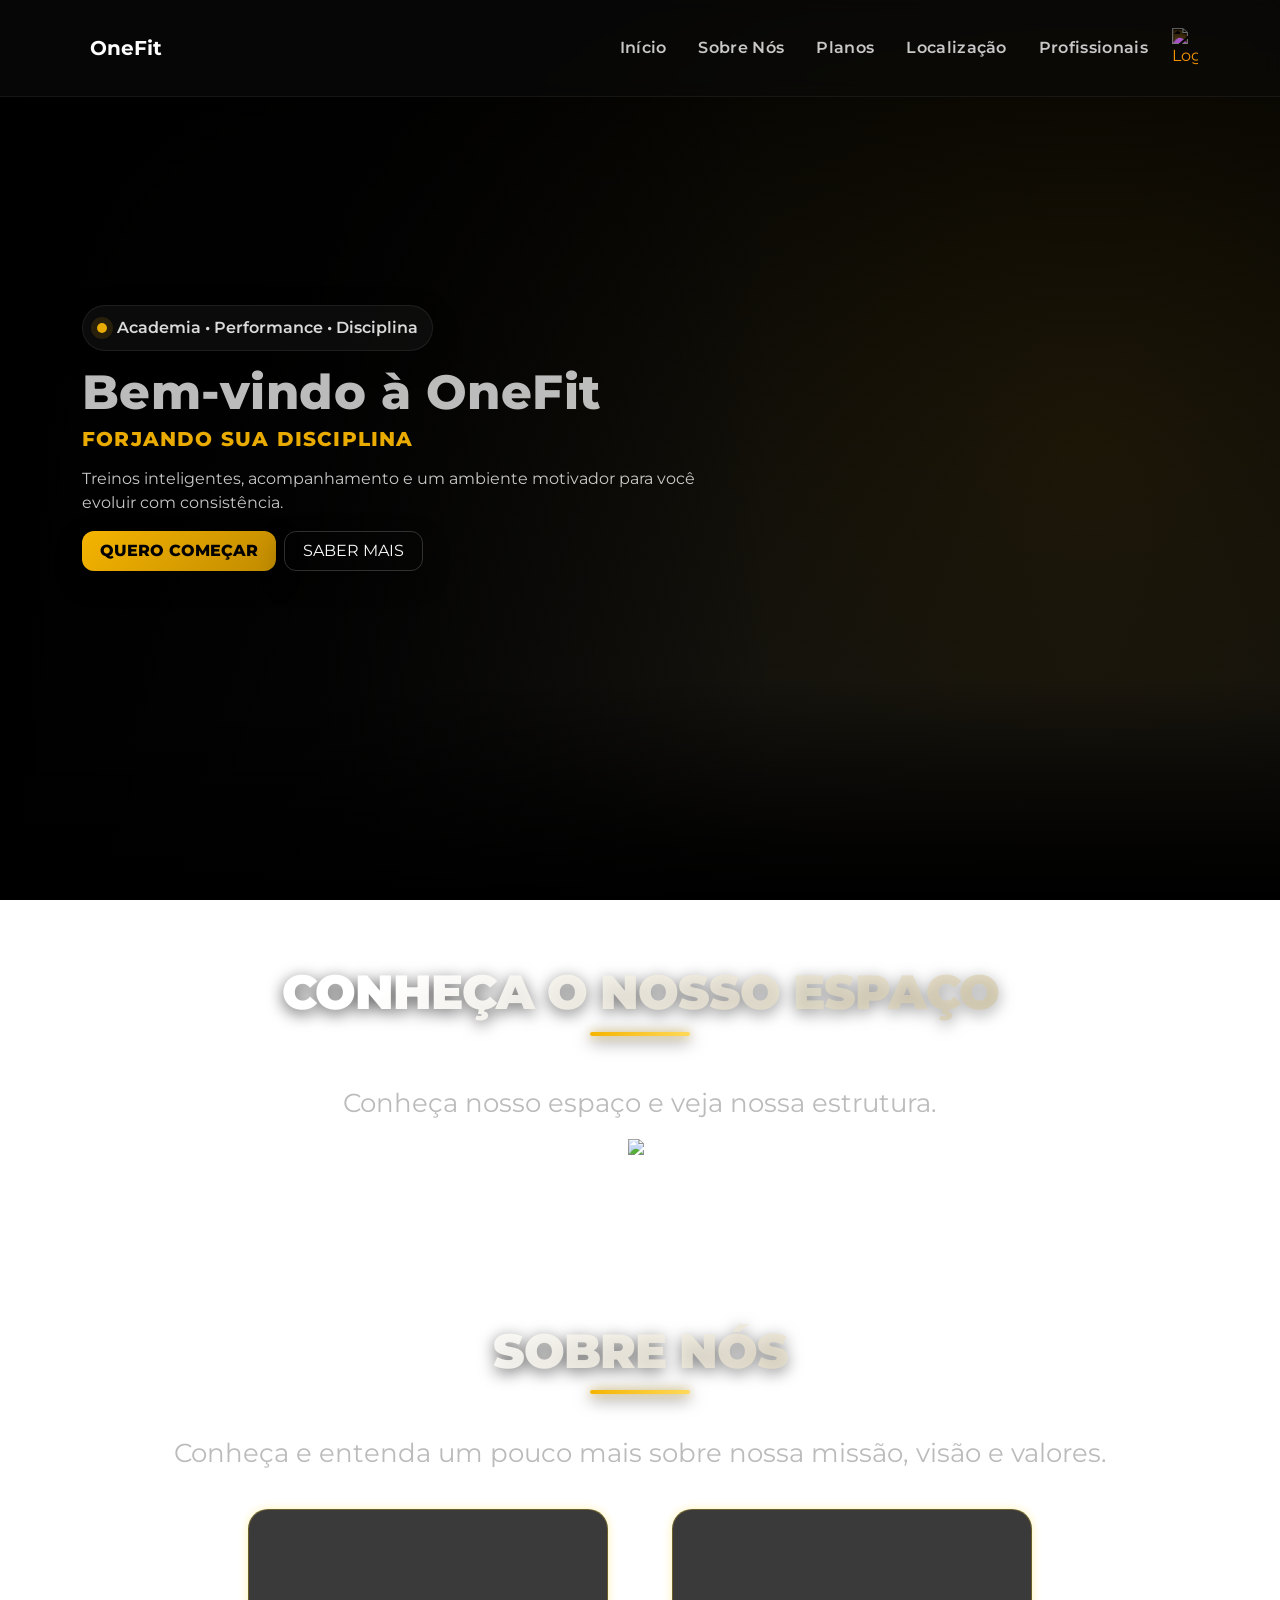
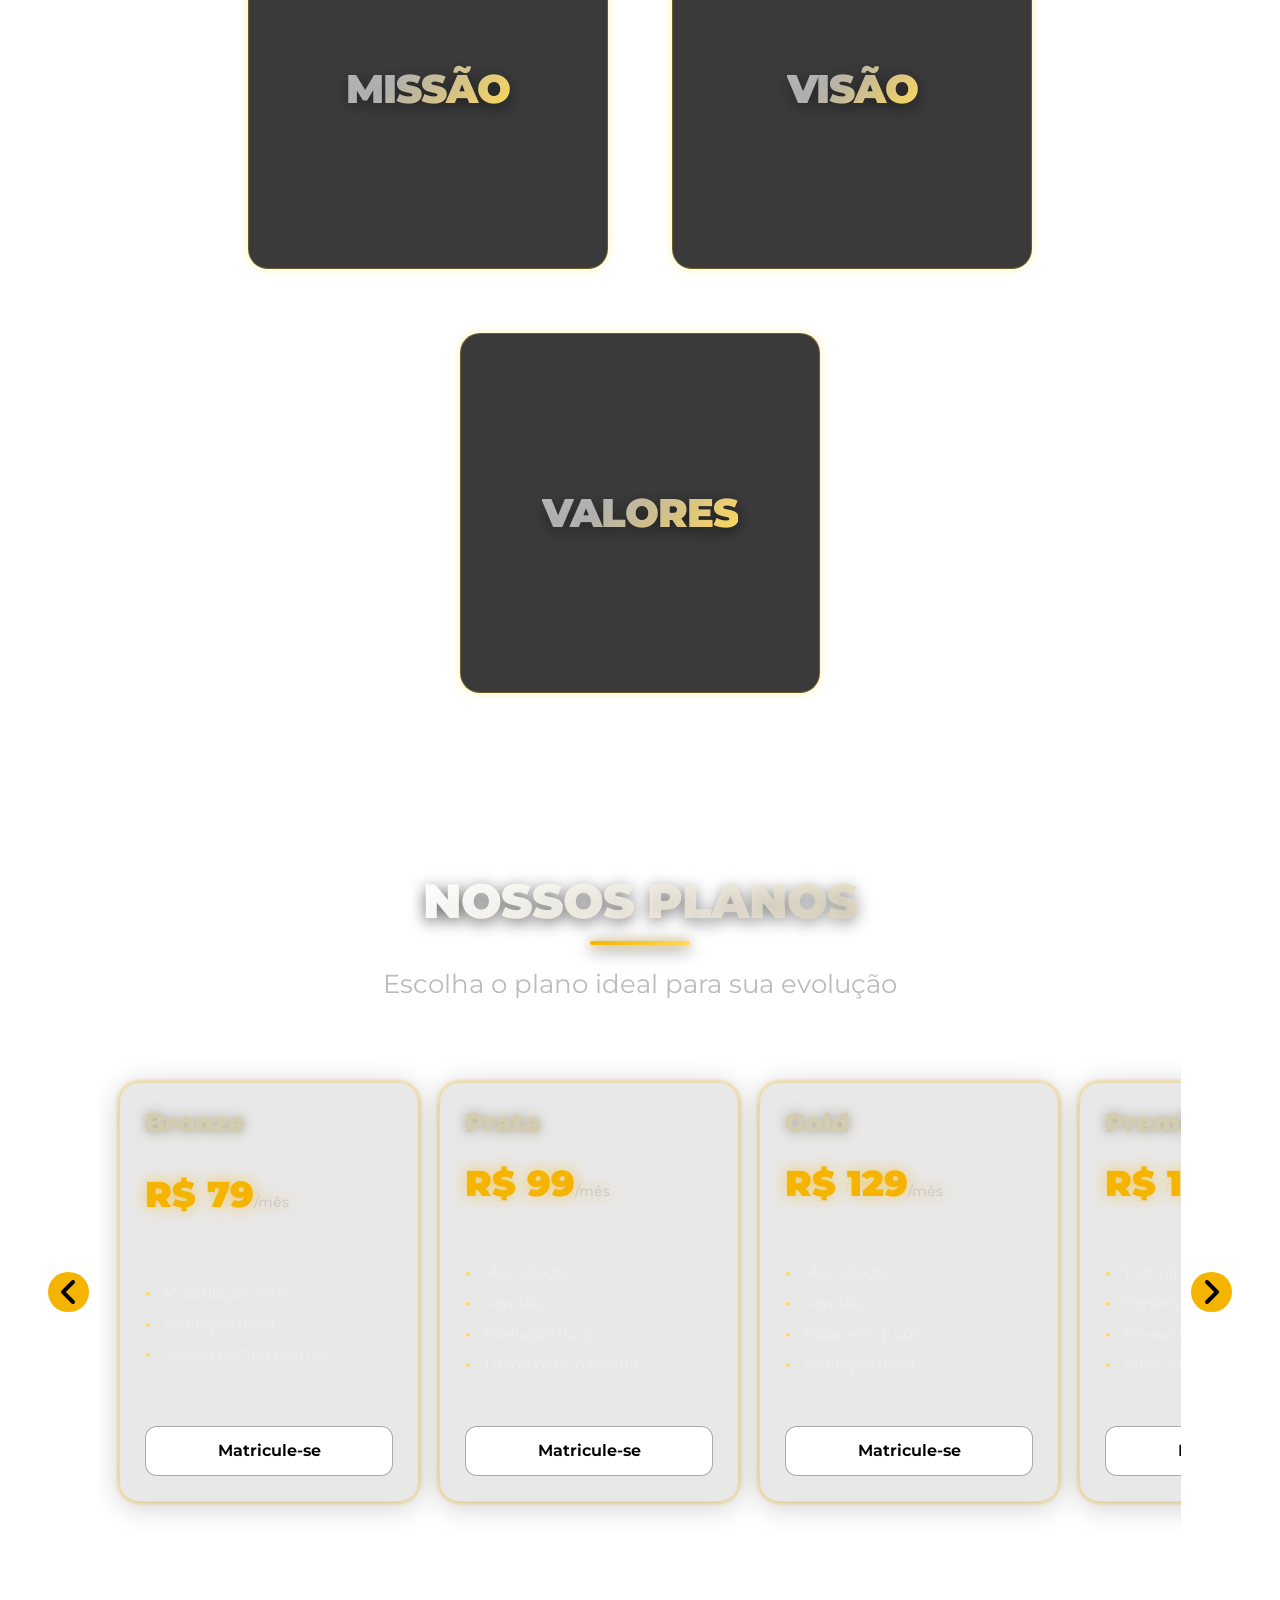
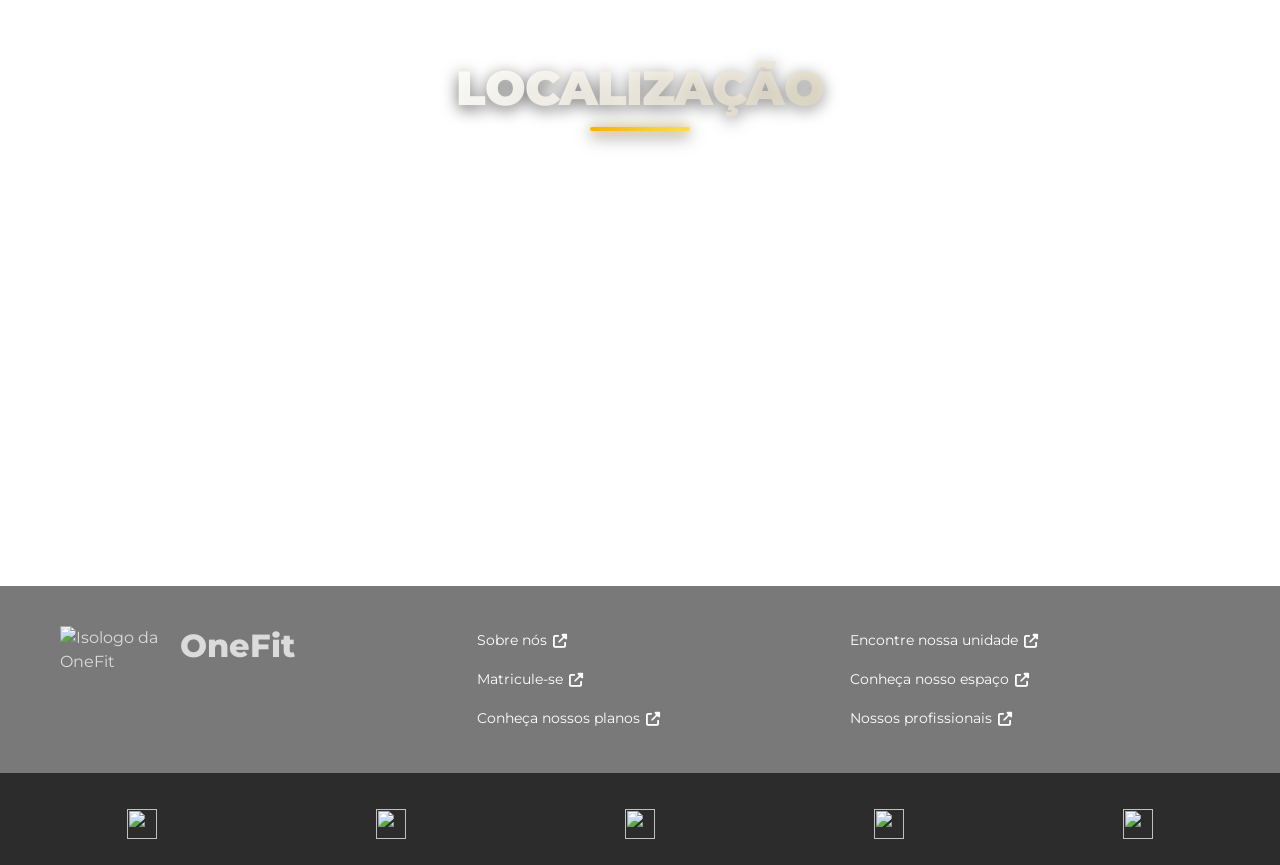
==== index.html @ 132c8531 "nova tela de profissionais" ====
<!DOCTYPE html>
<html lang="pt-BR">

<head>
  <meta charset="UTF-8" />
  <meta name="viewport" content="width=device-width, initial-scale=1" />
  <title>OneFit | FORJANDO SUA DISCIPLINA</title>

  <link href="https://cdn.jsdelivr.net/npm/bootstrap@5.3.3/dist/css/bootstrap.min.css" rel="stylesheet" />
  <link href="https://fonts.googleapis.com/css2?family=Montserrat:wght@400;600;800&display=swap" rel="stylesheet" />
  <link rel="stylesheet" href="https://cdnjs.cloudflare.com/ajax/libs/font-awesome/6.4.0/css/all.min.css">
  <link href="https://unpkg.com/aos@2.3.1/dist/aos.css" rel="stylesheet">

  <link rel="stylesheet" href="./css/index.css">
</head>

<body>

  <header>
    <!-- ===================================================== -->
    <!-- NAVBAR = Barra de navegação do topo -->
    <!-- ===================================================== -->

    <!-- navbar = classe do bootstrap para barra de navegação
navbar-expand-lg = expande no desktop e vira menu no mobile
navbar-dark = texto claro
fixed-top = fica fixa no topo
nav-blur = classe personalizada -->
    <nav class="navbar navbar-expand-lg navbar-dark fixed-top nav-blur">

      <!-- container = centraliza o conteúdo -->
      <div class="container">

        <!-- Logo + nome do site -->
        <!-- navbar-brand = marca do site -->
        <!-- d-flex = flexbox -->
        <!-- align-items-center = alinha verticalmente -->
        <!-- gap-2 = espaço entre itens -->
        <a class="navbar-brand fw-bold d-flex align-items-center gap-2" href="#inicio">

          <!-- Logo -->
          <img src="./img/logo_onefit.png" class="logo_navbar" alt="">

          <!-- Nome -->
          OneFit
        </a>


        <!-- Botão que aparece no celular para abrir menu -->
        <!-- navbar-toggler = botão do menu mobile -->
        <!-- data-bs-toggle = ativa o bootstrap -->
        <!-- data-bs-target = qual menu ele abre -->
        <button class="navbar-toggler" type="button" data-bs-toggle="collapse" data-bs-target="#navMenu"
          aria-controls="navMenu" aria-expanded="false" aria-label="Abrir menu">

          <!-- ícone do botão -->
          <span class="navbar-toggler-icon"></span>
        </button>


        <!-- Menu que abre e fecha no mobile -->
        <!-- collapse = escondido no mobile -->
        <!-- navbar-collapse = estilo bootstrap -->
        <div class="collapse navbar-collapse" id="navMenu">

          <!-- Lista do menu -->
          <!-- ms-auto = joga para direita -->
          <!-- gap-3 = espaço entre itens -->
          <ul class="navbar-nav ms-auto mb-2 mb-lg-0 gap-3">

            <!-- Cada item do menu -->
            <li class="nav-item">
              <a class="nav-link" href="#inicio">Início</a>
            </li>

            <li class="nav-item">
              <a class="nav-link" href="#sobre">Sobre Nós</a>
            </li>

            <li class="nav-item">
              <a class="nav-link" href="#planos">Planos</a>
            </li>

            <li class="nav-item">
              <a class="nav-link" href="#localizacao">Localização</a>
            </li>

            <li class="nav-item">
              <a class="nav-link" href="./Profissionais.html">Profissionais</a>
            </li>


            <!-- Botão de login -->
            <a href="login.html" class="botao_login">

              <!-- ícone -->
              <img src="./img/person-circle.svg" alt="Login">

              <!-- texto -->
              <span class="texto_login">Login</span>

            </a>

          </ul>
        </div>
      </div>
    </nav>
  </header>



  <main>
    <!-- ===================================================== -->
    <!-- HERO -->
    <!-- ===================================================== -->
    <section class="hero" id="inicio">

      <!-- Vídeo de fundo -->
      <!-- autoplay = começa sozinho
       muted = sem som
       loop = repete
       playsinline = funciona no celular -->
      <video class="hero-video" autoplay muted loop playsinline>

        <source src="https://files.cdn-files-a.com/uploads/11603107/normal_pb-69a628a7a7b38.mp4" type="video/mp4">

        Seu navegador não suporta vídeo

      </video>


      <!-- efeito de fade -->
      <div class="hero-fade-left"></div>

      <!-- camada escura sobre o vídeo -->
      <div class="hero-overlay"></div>

      <!-- efeito de partículas -->
      <div class="hero-sparks" id="sparks"></div>



      <!-- container principal -->
      <div class="container" id="hero-container">

        <div class="row align-items-center g-4">


          <!-- TEXTO ESQUERDA -->
          <div class="col-lg-7 hero-content m-0">

            <!-- badge pequeno -->
            <div class="hero-badge">

              <!-- bolinha -->
              <span style="width:10px;height:10px;border-radius:999px;
            background:rgba(var(--gold-glow),.95);
            box-shadow:0 0 0 6px rgba(var(--gold-glow),.12)">
              </span>

              Academia • Performance • Disciplina

            </div>


            <!-- título -->
            <h1 class="display-5 mt-3">
              Bem-vindo à OneFit
            </h1>

            <h2 class="h5">
              FORJANDO SUA DISCIPLINA
            </h2>


            <!-- descrição -->
            <p class="mt-3">
              Treinos inteligentes, acompanhamento e um ambiente motivador
              para você evoluir com consistência.
            </p>


            <!-- botões -->
            <div class="d-flex flex-wrap gap-2 mt-3">

              <a href="#planos" class="btn btn-gold btn-anim btn-fixed btn-quero-comecar">

                QUERO COMEÇAR

              </a>


              <a href="#sobre" class="btn btn-outline-light btn-anim btn-fixed" style="border-radius:12px;
             border-color:rgba(255,255,255,.18);">

                SABER MAIS

              </a>

            </div>

          </div>

        </div>
      </div>
    </section>

    <!-- ===================================================== -->
    <!-- NOSSO ESPAÇO -->
    <!-- ===================================================== -->
    <section id="espaco" data-aos="fade-up">
      <div class="espaco-titulo">
        <h2>Conheça o nosso espaço</h2>
        <p>Conheça nosso espaço e veja nossa estrutura.</p>
      </div>

      <div id="carouselExampleInterval" class="carousel slide" data-bs-ride="carousel">
        <div class="carousel-inner">
          <div class="carousel-item active" data-bs-interval="2000">
            <img src="./img/faixada-img.png" class="d-block w-100" alt="...">
          </div>
          <div class="carousel-item" data-bs-interval="2000">
            <img src="./img/aparelhos-img.png" class="d-block w-100" alt="...">
          </div>
          <div class="carousel-item" data-bs-interval="2000">
            <img src="./img/banheiro-img.png" class="d-block w-100" alt="...">
          </div>
        </div>
        <button class="carousel-control-prev" type="button" data-bs-target="#carouselExampleInterval"
          data-bs-slide="prev">
          <span class="carousel-control-prev-icon" aria-hidden="true"></span>
          <span class="visually-hidden">Previous</span>
        </button>
        <button class="carousel-control-next" type="button" data-bs-target="#carouselExampleInterval"
          data-bs-slide="next">
          <span class="carousel-control-next-icon" aria-hidden="true"></span>
          <span class="visually-hidden">Next</span>
        </button>
      </div>

    </section>

    <!-- ===================================================== -->
    <!-- SOBRE NOS -->
    <!-- ===================================================== -->
    <section id="sobre" data-aos="fade-up">
      <div class="sobre-titulo">
        <h2>Sobre Nós</h2>
        <p>Conheça e entenda um pouco mais sobre nossa missão, visão e valores.</p>
      </div>


      <div class="cards-sobre">


        <!-- MISSÃO -->
        <div class="card-container" data-aos="zoom-in">
          <div class="card-missao">

            <div class="card-face card-front">
              <h2>MISSÃO</h2>
            </div>

            <div class="card-face card-back">
              <p>
                Impactar positivamente a vida das pessoas por meio do treinamento físico, incentivando não apenas a
                melhoria da saúde, mas também o desenvolvimento da disciplina, da constância e do equilíbrio entre corpo
                e mente. Tudo isso em um ambiente moderno, sofisticado e cuidadosamente planejado para proporcionar uma
                experiência de alto padrão, focada na evolução contínua e no bem-estar integral.
              </p>
            </div>

          </div>
        </div>


        <!-- VISÃO -->
        <div class="card-container" data-aos="zoom-in">
          <div class="card-missao">

            <div class="card-face card-front">
              <h2>VISÃO</h2>
            </div>

            <div class="card-face card-back">
              <p>
                Tornar-se referência em treinamento físico e qualidade de vida, proporcionando uma estrutura moderna e
                completa, aliada a um ambiente motivador e a um acompanhamento profissional de excelência, focado no
                desenvolvimento contínuo, na performance e no bem-estar de cada pessoa.
              </p>
            </div>

          </div>
        </div>


        <!-- VALORES -->
        <div class="card-container" data-aos="zoom-in">
          <div class="card-missao">

            <div class="card-face card-front">
              <h2>VALORES</h2>
            </div>

            <div class="card-face card-back">
              <p>
                Disciplina como base, respeito em cada relação, dedicação constante e compromisso real com resultados.
                Valorização da saúde em primeiro lugar, aliada a um padrão elevado de excelência no atendimento,
                garantindo uma experiência completa, profissional e transformadora.
              </p>
            </div>

          </div>
        </div>

      </div>

    </section>

    <!-- ===================================================== -->
    <!-- PLANOS -->
    <!-- ===================================================== -->
    <section id="planos" data-aos="fade-up">

      <div class="planos-titulo">
        <h2>Nossos Planos</h2>
        <p>Escolha o plano ideal para sua evolução</p>
      </div>

      <div class="carrossel-planos">

        <i class="fa-solid fa-angle-left" id="seta-left-carrossel-planos" onclick="moveLeftPlanos()"
          style="color: #000000;"></i>


        <div class="carrossel-window-planos">

          <div class="carrossel-card" id="carrossel-card-planos">

            <div class="plano-card" data-aos="fade-up" data-plan-key="BRONZE" data-plan-name="Bronze"
              data-plan-price="79.00">
              <h3 class="plano-nome">Bronze</h3>
              <p class="plano-preco">R$ 79<span>/mês</span></p>

              <ul class="plano-beneficios">
                <li>Musculação livre</li>
                <li>Avaliação física</li>
                <li>Acesso horário normal</li>
              </ul>

              <a href="./matricula.html">
                <button class="plano-btn w-100">Matricule-se</button>
              </a>
            </div>


            <div class="plano-card" data-aos="fade-up" data-plan-key="PRATA" data-plan-name="Prata"
              data-plan-price="99.00">
              <h3 class="plano-nome">Prata</h3>
              <p class="plano-preco">R$ 99<span>/mês</span></p>

              <ul class="plano-beneficios">
                <li>Musculação</li>
                <li>Aeróbico</li>
                <li>Avaliação física</li>
                <li>Treino personalizado</li>
              </ul>

              <a href="./matricula.html">
                <button class="plano-btn w-100">Matricule-se</button>
              </a>
            </div>


            <div class="plano-card" data-aos="fade-up" data-plan-key="GOLD" data-plan-name="Gold"
              data-plan-price="129.00">
              <h3 class="plano-nome">Gold</h3>
              <p class="plano-preco">R$ 129<span>/mês</span></p>

              <ul class="plano-beneficios">
                <li>Musculação</li>
                <li>Aeróbico</li>
                <li>Aulas em grupo</li>
                <li>Avaliação física</li>
              </ul>

              <a href="./matricula.html">
                <button class="plano-btn w-100">Matricule-se</button>
              </a>
            </div>


            <div class="plano-card" data-aos="fade-up" data-plan-key="PREMIUM" data-plan-name="Premium"
              data-plan-price="159.00">
              <h3 class="plano-nome">Premium</h3>
              <p class="plano-preco">R$ 159<span>/mês</span></p>

              <ul class="plano-beneficios">
                <li>Tudo liberado</li>
                <li>Personal incluso</li>
                <li>Acesso total</li>
                <li>Aulas VIP</li>
              </ul>

              <a href="./matricula.html">
                <button class="plano-btn w-100">Matricule-se</button>
              </a>
            </div>


            <div class="plano-card" data-aos="fade-up" data-plan-key="BLACK" data-plan-name="Black"
              data-plan-price="199.00">
              <h3 class="plano-nome">Black</h3>
              <p class="plano-preco">R$ 199<span>/mês</span></p>

              <ul class="plano-beneficios">
                <li>Tudo liberado</li>
                <li>Personal premium</li>
                <li>24h acesso</li>
                <li>Área exclusiva</li>
              </ul>

              <a href="./matricula.html">
                <button class="plano-btn w-100">Matricule-se</button>
              </a>
            </div>

          </div>

        </div>

        <i class="fa-solid fa-angle-right" id="seta-right-carrossel-planos" onclick="moveRightPlanos()"
          style="color: #000000;"></i>

      </div>

    </section>

    <!-- ===================================================== -->
    <!-- LOCALIZAÇÃO -->
    <!-- ===================================================== -->
    <section id="localizacao" data-aos="fade-up">

      <div class="localizacao-titulo">
        <h2>Localização</h2>
      </div>

      <div class="mapa-container">

        <iframe src="https://www.google.com/maps?q=Aquarius+S%C3%A3o+Jos%C3%A9+dos+Campos&output=embed" loading="lazy"
          referrerpolicy="no-referrer-when-downgrade">
        </iframe>

      </div>

    </section>
  </main>

  <!-- ===================================================== -->
  <!-- FOOTER -->
  <!-- ===================================================== -->
  <footer>

    <div id="rodape-1">

      <div class="holder-1-rodape d-flex flex-column">
        <div class="parte-de-cima d-flex align-items-center">
          <img src="./img/logo_onefit.png" alt="Isologo da OneFit">
          <h2>OneFit</h2>
        </div>
      </div>

      <div class="holder-2-rodape d-flex flex-column">
        <a href="./index.html#sobre">Sobre nós <i class="fa-solid fa-up-right-from-square"></i></a>
        <a href="./matricula.html">Matricule-se <i class="fa-solid fa-up-right-from-square"></i></a>
        <a href="./index.html#planos">Conheça nossos planos <i class="fa-solid fa-up-right-from-square"></i></a>
      </div>

      <div class="holder-3-rodape d-flex flex-column">
        <a href="./index.html#localizacao">Encontre nossa unidade <i class="fa-solid fa-up-right-from-square"></i></a>
        <a href="./index.html#espaco">Conheça nosso espaço <i class="fa-solid fa-up-right-from-square"></i></a>
        <a href="./telaProfissionais.html">Nossos profissionais <i class="fa-solid fa-up-right-from-square"></i></a>
      </div>

      <div class="holder-4-rodape">

      </div>
      
    </div>

    <div id="rodape-2">

      <div class="redes-sociais">
        <a href="https://www.facebook.com/PanobiancoAcademia" target="_blank"
          class="link-rede-social w-inline-block"><img
            src="https://cdn.prod.website-files.com/67ec66139f8f56d61a1cd4c9/68a4b150a5b3f9991bb29f3c_facebook.svg"
            loading="lazy" alt="" class="logo-rede-social">
        </a>

        <a href="https://www.instagram.com" target="_blank" class="link-rede-social w-inline-block"><img
            src="https://cdn.prod.website-files.com/67ec66139f8f56d61a1cd4c9/68a4b15088c80ce64ec8857f_instagram.svg"
            loading="lazy" alt="" class="logo-rede-social">
        </a>

        <a href="https://www.linkedin.com" target="_blank" class="link-rede-social w-inline-block"><img
            src="https://cdn.prod.website-files.com/67ec66139f8f56d61a1cd4c9/68a4b150a55a7b89f0cd9dd8_linkedin.svg"
            loading="lazy" alt="" class="logo-rede-social">
        </a>

        <a href="https://www.youtube.com" target="_blank" class="link-rede-social w-inline-block"><img
            src="https://cdn.prod.website-files.com/67ec66139f8f56d61a1cd4c9/68a4b150270f174faa8c122e_youtube.svg"
            loading="lazy" alt="" class="logo-rede-social">
        </a>

        <a href="https://www.tiktok.com" target="_blank" class="link-rede-social w-inline-block"><img
            src="https://cdn.prod.website-files.com/67ec66139f8f56d61a1cd4c9/68a4b15055cebdf9dbd254c4_tiktok.svg"
            loading="lazy" alt="" class="logo-rede-social">
        </a>
      </div>

    </div>
  </footer>





  <!-- links: bootstrap e javascript -->
  <script src="https://cdn.jsdelivr.net/npm/bootstrap@5.3.3/dist/js/bootstrap.bundle.min.js"></script>
  <script src="./js/catalogoPublico.js"></script>
  <script src="./js/index.js"></script>

  <!-- Animações do AOS JS (para os plano-card)-->
  <script src="https://unpkg.com/aos@2.3.4/dist/aos.js"></script>
  <script>
    AOS.init({
      duration: 1000,
      once: false
    });
  </script>

</body>

</html>
---- css/index.css ----
* {
  margin: 0;
  padding: 0;
  box-sizing: border-box;
}

:root {
  --gold: #f5b400;
  --gold-2: #c18b00;
  --dark: #0b0b0b;
  --card: #151515;
  --success: #2ecc71;
  --danger: #e74c3c;
  --gold-glow: 245, 180, 0;
  --shadow-dark: 0, 0, 0;
}

html {
  scroll-behavior: smooth;
}

body {
  font-family: 'Montserrat', sans-serif;
  color: #ffffffbb;
  min-height: 100vh;
  margin: 0;

  background:
    linear-gradient(rgba(0, 0, 0, 1), rgba(0, 0, 0, 0.7)),
    radial-gradient(1200px 800px at 20% 10%, rgba(245, 180, 0, .10), transparent 55%),
    url('../img/fundo01.png');

  background-size: cover;
  background-position: center;
  background-repeat: no-repeat;
  background-attachment: fixed;
}

@media (max-width: 768px) {
  html, body {
    overflow-x: hidden;
  }
}

:focus-visible {
  outline: 2px solid rgba(var(--gold-glow), .9);
  outline-offset: 3px;
  border-radius: 12px;
}

/* ========================= BOTÕES ========================= */
.btn-quero-comecar {
  background: linear-gradient(135deg, var(--gold), var(--gold-2));
  color: #000;
  font-weight: 800;
  border: none;
  border-radius: 12px;
}

.btn-anim {
  transition: transform .16s ease, box-shadow .16s ease, filter .16s ease, opacity .16s ease;
  box-shadow: 0 10px 26px rgba(var(--shadow-dark), .35);
  will-change: transform;
}

.btn-anim:hover {
  transform: translateY(-2px);
  filter: brightness(1.04);
  box-shadow: 0 16px 36px rgba(var(--shadow-dark), .45), 0 0 0 1px rgba(var(--gold-glow), .14), 0 18px 40px rgba(var(--gold-glow), .10);
}

.btn-anim:active {
  transform: translateY(0px) scale(.98);
  box-shadow: 0 10px 22px rgba(var(--shadow-dark), .35);
}

.btn-fixed {
  height: 48px;
  display: inline-flex;
  align-items: center;
  justify-content: center;
  gap: 10px;
  padding-inline: 18px;
}

/* ========================= SECTIONS ========================= */

.section-title {
  font-weight: 800;
  letter-spacing: .02em;
}

.section-kicker {
  color: rgba(255, 255, 255, .72);
  max-width: 70ch;
}

.divider {
  height: 1px;
  background: linear-gradient(90deg, transparent, rgba(var(--gold-glow), .35), transparent);
  margin: 28px 0;
  opacity: .8;
}

/* ========================= NAVBAR ========================= */
.nav-blur {
  background: rgba(11, 11, 11, .55);
  backdrop-filter: blur(10px);
  border-bottom: 1px solid rgba(255, 255, 255, .06);
}

.navbar .nav-link {
  color: rgba(255, 255, 255, .78);
  font-weight: 600;
  letter-spacing: .02em;
}

.logo_navbar {
  height: 70px;
}

.navbar .nav-link:hover {
  color: #fff;
}

.navbar .nav-link.active {
  color: rgba(var(--gold-glow), .95);
}

.brand-dot {
  width: 10px;
  height: 10px;
  border-radius: 999px;
  background: linear-gradient(135deg, var(--gold), var(--gold-2));
  box-shadow: 0 0 0 6px rgba(var(--gold-glow), .10);
  display: inline-block;
  margin-right: 10px;
  transform: translateY(-1px);
}

/* NAVBAR EM TELA PEQUENA */

@media (max-width: 768px) {

  .navbar {
    padding-top: 4px;
    padding-bottom: 4px;
    min-height: 100px;
  }

  .navbar .container {
    padding-top: 0;
    padding-bottom: 0;
    width: 100%;
  }

  .logo_navbar {
    height: 100px;
  }

  .navbar-brand {
    font-size: 1rem;
  }

  .navbar-toggler {
    padding: 4px 6px;
    font-size: 0.9rem;
  }

}

.botao_login {
  display: flex;
  align-items: center;
  gap: 6px;
  text-decoration: none;
}

.botao_login img {
  filter: invert(100%);
  width: 26px;
  height: auto;
}

/* texto escondido no desktop */
.texto_login {
  display: none;
  font-weight: 600;
  color: white;
  font-size: 0.9rem;
}

/* celular */
@media (max-width:768px) {
  .texto_login {
    display: inline;
  }
}

/* ========================= HERO ========================= */
.hero {
  position: relative;
  min-height: 100vh;
  display: flex;
  align-items: center;
  overflow: hidden;
  position: relative;
  z-index: 1;
  scroll-margin-top: 88px;
  padding: 2rem;
}

@media (max-width: 768px) {

  #hero-container {
    align-items: flex-start;
    padding-top: 10px;
  }

}

.hero-badge {
  display: inline-flex;
  align-items: center;
  gap: 10px;
  padding: 10px 14px;
  border-radius: 999px;
  border: 1px solid rgba(255, 255, 255, .08);
  background: rgba(21, 21, 21, .55);
  box-shadow: 0 10px 28px rgba(0, 0, 0, .30);
  color: rgba(255, 255, 255, .85);
  font-weight: 600;
}

.hero h1 {
  font-weight: 800;
  letter-spacing: .01em;
  line-height: 1.05;
  margin-top: 16px;
}

.hero h2 {
  margin-top: 10px;
  font-weight: 800;
  letter-spacing: .06em;
  text-transform: uppercase;
  color: rgba(var(--gold-glow), .95);
}

.hero p {
  color: rgba(255, 255, 255, .78);
  max-width: 56ch;
}

/* ========================= HERO - VÍDEO DE FUNDO ========================= */
.hero-video {
  position: absolute;
  top: 0;
  left: 0;
  width: 100%;
  height: 100%;
  object-fit: cover;
  z-index: -2;
}

/* Fade esquerda com preto */
.hero-fade-left {
  position: absolute;
  inset: 0;
  pointer-events: none;
  z-index: -1;
  background: linear-gradient(to left, rgba(0, 0, 0, 0) 40%, rgba(0, 0, 0, 0.8) 75%, rgba(0, 0, 0, 1) 100%), radial-gradient(circle at 85% 50%, rgba(245, 180, 0, 0.35) 0%, rgba(245, 180, 0, 0.15) 30%, rgba(245, 180, 0, 0.05) 55%, transparent 70%);
}

/* Camada escura por cima do vídeo */
.hero-overlay {
  position: absolute;
  inset: 0;
  background: linear-gradient(rgba(0, 0, 0, 0.75), rgba(0, 0, 0, 0.75));
  z-index: -1;
}

/* ========================= FADE PRETO HERO ========================= */
.hero::after {
  content: "";
  position: absolute;
  bottom: 0;
  left: 0;
  width: 100%;
  height: 220px;
  /* controla intensidade do fade */
  pointer-events: none;
  z-index: -1;
  background: linear-gradient(to bottom, rgba(0, 0, 0, 0) 0%, rgba(0, 0, 0, 0.6) 50%, rgba(0, 0, 0, 0.85) 75%, rgba(0, 0, 0, 1) 100%);
}


/* ==================== PLANOS ===================== */

#planos {
  width: 100%;
  min-height: 300px;

  display: flex;
  flex-direction: column;
  justify-content: center;
  align-items: center;

  scroll-margin-top: 88px;
  padding: 2rem 1rem;
}

/* titulo */
.planos-titulo {
  width: 100%;
  text-align: center;
}

.planos-titulo h2 {
  font-size: 48px;
  /* Aumentado para mais imponência */
  font-weight: 900;
  text-transform: uppercase;
  letter-spacing: -1px;

  /* Gradiente Premium: Branco com um toque de Ouro */
  background: linear-gradient(135deg, #ffffff 30%, #94700d5e 100%);

  -webkit-background-clip: text;
  background-clip: text;
  /* Propriedade padrão */
  -webkit-text-fill-color: transparent;

  /* Substituímos text-shadow por drop-shadow para não conflitar com o clip */
  filter: drop-shadow(0 4px 8px rgba(0, 0, 0, 0.616));

  position: relative;
  margin-bottom: 20px;
}


/* linha dourada */
.planos-titulo h2::after {
  content: "";

  width: 100px;
  height: 4px;

  background: linear-gradient(90deg, #f5b400, #ffd95a);

  display: block;
  margin: 10px auto 0;

  border-radius: 10px;

  box-shadow: 0 0 10px rgba(245, 180, 0, .5);
}


/* subtitulo */
.planos-titulo p {
  margin-top: 10px;
  font-size: 26px;
  color: #bbb;
}

/* container geral */
.carrossel-planos {
  display: flex;
  justify-content: center;
  align-items: center;
  padding: 2rem;
  gap: 10px;

  width: 100%;
  max-width: 100%;
  overflow: hidden;
}
/* janela do carrossel */
.carrossel-window-planos {
  max-width: 1400px;
  width: 100%;
  overflow: hidden;
  margin: 0 auto;
}


/* track que se move */
#carrossel-card-planos {
  display: flex;
  gap: 20px;
  transition: transform .4s ease;
  will-change: transform;
  padding: 30px 20px;
}

/* ======================== INICIO DESIGN DOS CARDS - PLANOS ==========================*/
.plano-card {
  width: 300px;
  min-height: 420px;
  flex: 0 0 auto;
  padding: 25px;
  border-radius: 20px;

  color: white;
  background: rgba(20, 20, 20, 0.096);
  backdrop-filter: blur(15px);
  border: 1px solid rgba(245, 180, 0, 0.25);

  display: flex;
  flex-direction: column;
  justify-content: space-between;

  box-shadow:
    0 4px 30px rgba(0, 0, 0, 0.2),
    0 0 5px rgba(245, 180, 0, 0.658);

  transition: transform 0.3s ease, box-shadow 0.3s ease;
}

/* Hover sofisticado com neon e glow */
.plano-card:hover {
  transform: translateY(-10px) scale(1.02);
  box-shadow:
    0 0 10px rgba(245, 180, 0, 0.808),
    0 8px 20px rgba(0, 0, 0, 0.6);
}

/* Nome com glow e tipografia premium */
.plano-nome {
  font-size: 26px;
  font-weight: 900;
  color: #d4ccaf;
  text-shadow: 0 0 12px rgba(150, 144, 126, 0.8);
  margin-bottom: 10px;
}

/* Preço mais imponente */
.plano-preco {
  font-size: 36px;
  font-weight: 900;
  color: #f5b400;
  text-shadow: 0 0 15px rgba(245, 180, 0, 0.6);
}

.plano-preco span {
  font-size: 14px;
  color: #ccc;
  font-weight: 500;
}

/* Lista de benefícios com separadores sutis */
.plano-beneficios {
  list-style: none;
  padding: 0;
  margin: 20px 0;
}

.plano-beneficios li {
  margin: 8px 0;
  font-size: 15px;
  color: #eee;
  position: relative;
  padding-left: 18px;
}

.plano-beneficios li::before {
  content: "•";
  position: absolute;
  left: 0;
  color: #ffd95a;
  font-weight: bold;
}

/* Botão com gradient e glow */
.plano-btn {
  margin-top: 15px;
  border: none;
  border-radius: 12px;
  padding: 12px;
  font-weight: 650;

  /* vidro / glass com opacidade mais baixa */
  background: rgb(255, 255, 255);
  backdrop-filter: blur(10px);
  color: #000000;
  cursor: pointer;
  transition: all 0.25s ease;
  border: 1px solid rgba(0, 0, 0, 0.329);
}

.plano-btn:hover {
  color: #f1ecec;
  box-shadow:
    0 0 10px rgba(245, 180, 0, 1),
    0 4px 15px rgba(0, 0, 0, 0.5);
  transform: translateY(-2px);
  background: #A38017;
  /* aumenta um pouco no hover */
}

@media (max-width: 768px) {

  .carrossel-planos {
    gap: 6px;
    padding: 0 6px;
  }

  .carrossel-window-planos {
    width: calc(100% - 64px);
  }

  #carrossel-card-planos {
    padding: 10px 0;
    gap: 10px;
  }

  .plano-card {
    width: 100%;
    min-width: 100%;
    max-width: 100%;
  }

}

#seta-left-carrossel-planos{
  width: 45px;
  height: 40px;
  display: flex;
  justify-content: center;
  align-items: center;
  background-color: #f5b400;
  border-radius: 20px;
  font-size: 2rem;
}

#seta-left-carrossel-planos:hover{
  cursor: pointer;
}

#seta-right-carrossel-planos{
  width: 45px;
  height: 40px;
  display: flex;
  justify-content: center;
  align-items: center;
  background-color: #f5b400;
  border-radius: 20px;
  font-size: 2rem;
}

#seta-right-carrossel-planos:hover{
  cursor: pointer;
}

 

/* ============================= FIM DESIGN DOS CARDS - PLANOS ==========================*/


/* botões */
.btn {
  height: 40px;
  cursor: pointer;
}

@media (max-width: 768px) {
  .carrossel-planos .btn.left,
  .carrossel-planos .btn.right {
    width: 28px;
    min-width: 28px;
    height: 36px;
    padding: 0;
    font-size: 1rem;
    line-height: 1;
    display: inline-flex;
    align-items: center;
    justify-content: center;
    z-index: 2;
  }
}

/* ======================== PROFISSIONAIS ==================== */

#profissional {
  width: 100%;
  min-height: 100%;

  display: flex;
  flex-direction: column;
  justify-content: center;
  align-items: center;

  scroll-margin-top: 88px;
  padding: 0 2rem;
}

/* titulo da seção profissional */
.profissional-titulo {
  width: 100%;
  text-align: center;
}

.profissional-titulo h2 {
  font-size: 48px;
  /* Aumentado para mais imponência */
  font-weight: 900;
  text-transform: uppercase;
  letter-spacing: -1px;


  /* Gradiente Premium: Branco com um toque de Ouro */
  background: linear-gradient(135deg, #ffffff 30%, #94700d5e 100%);

  -webkit-background-clip: text;
  background-clip: text;
  /* Propriedade padrão */
  -webkit-text-fill-color: transparent;

  /* Substituímos text-shadow por drop-shadow para não conflitar com o clip */
  filter: drop-shadow(0 4px 8px rgba(0, 0, 0, 0.616));

  position: relative;
  margin-bottom: 20px;
}


/* linha dourada */
.profissional-titulo h2::after {
  content: "";

  width: 100px;
  height: 4px;

  background: linear-gradient(90deg, #f5b400, #ffd95a);

  display: block;
  margin: 10px auto 0;

  border-radius: 10px;

  box-shadow: 0 0 10px rgba(245, 180, 0, .5);
}


/* subtitulo */
.profissional-titulo p {
  margin-top: 10px;
  font-size: 26px;
  color: #bbb;
}

/* sumir o subtitulo no celular */
@media (max-width: 768px) {

  .profissional-titulo p {
    display: none;
  }

}

/* Estrutura carrosel - profissional  */
.carrossel-profissional {
  width: 100%;
  height: 100%;
  display: flex;
  align-items: center;
  justify-content: center;
  gap: 10px;
  padding: 0 12px;
}

.carrossel-window-profissional {
  width: 100%;
  max-width: 1400px;
  overflow: hidden;
}

#carrossel-card-profissional {
  min-height: 500px;
  display: flex;
  gap: 40px;
  transition: transform 0.4s ease;
  padding: 30px 20px;
}

.card-profissional {

  width: 260px;
  min-height: 400px;
  flex: 0 0 auto;

  padding: 25px;
  border-radius: 20px;

  color: white;

  /* GLASS */
  background: rgba(20, 20, 20, 0.08);
  backdrop-filter: blur(15px);

  border: 1px solid rgba(245, 180, 0, 0.25);

  display: flex;
  flex-direction: column;
  align-items: center;
  justify-content: space-between;

  box-shadow:
    0 4px 30px rgba(0, 0, 0, 0.3),
    0 0 5px rgba(245, 180, 0, 0.6);

  transition: transform 0.3s ease,
    box-shadow 0.3s ease,
    border 0.3s ease;
}

@media (max-width: 768px) {
  .carrossel-profissional {
    gap: 6px;
    padding: 0 6px;
  }

  .carrossel-window-profissional {
    width: calc(100% - 64px);
  }

  #carrossel-card-profissional {
    min-height: auto;
    padding: 10px 0;
    gap: 10px;
  }

  .card-profissional {
    width: 100%;
    min-width: 100%;
    max-width: 100%;
    min-height: 350px;
    padding: 18px;
  }

  .foto-profissional {
    width: 130px;
    height: 130px;
  }

  .nome-profissional {
    font-size: 1.1rem;
  }

  .funcao-profissional {
    font-size: 0.95rem;
  }

  .info-profissional {
    font-size: 12px;
    line-height: 1.2;
  }

  .btn-whatsapp {
    margin-top: 8px;
    padding: 8px 14px;
    font-size: 12px;
  }

  .carrossel-profissional .btn.left,
  .carrossel-profissional .btn.right {
    width: 28px;
    min-width: 28px;
    height: 36px;
    padding: 0;
    font-size: 1rem;
    line-height: 1;
    display: inline-flex;
    align-items: center;
    justify-content: center;
    z-index: 2;
  }
}


/* HOVER PREMIUM */

.card-profissional:hover {

  transform: translateY(-10px) scale(1.03);

  box-shadow:
    0 0 30px rgba(245, 180, 0, 0.8),
    0 8px 20px rgba(0, 0, 0, 0.6);

  border: 1px solid rgba(245, 180, 0, 0.7);
}

.foto-profissional {

  width: 180px;
  height: 180px;

  border-radius: 50%;
  overflow: hidden;

  border: 3px solid #f5b400;

  box-shadow:
    0 0 15px rgba(245, 180, 0, 0.7);
}

.foto-profissional img {
  width: 100%;
  height: 100%;
  object-fit: cover;
}

.nome-profissional {

  margin: 0 auto;

  font-size: 1.5rem;
  font-weight: 900;
  white-space: nowrap;
  overflow: hidden;
  text-overflow: ellipsis;
  width: 100%;
  text-align: center;

  color: #f5b400;

  text-shadow:
    0 0 10px rgba(245, 180, 0, 0.6);
}

.info-profissional {

  font-size: 13px;

  color: #ccc;

  text-align: center;

  margin-top: 4px;

  line-height: 1.3;

}

.funcao-profissional {
  margin: 0 auto;
  color: white;
}

.btn-whatsapp {

  margin-top: 12px;

  padding: 10px 20px;

  border-radius: 30px;

  font-size: 14px;
  font-weight: 700;

  text-decoration: none;
  color: white;

  background: linear-gradient(135deg, #25d366, #1ebe5d);

  border: 1px solid rgba(255,255,255,0.2);

  box-shadow:
    0 4px 10px rgba(0,0,0,0.4),
    0 0 8px rgba(37,211,102,0.4);

  transition: 0.25s ease;
}

@keyframes neonPulse {

  from {
    box-shadow:
      0 0 5px #00ff88,
      0 0 10px #00ff88,
      0 0 20px rgba(0,255,120,0.7),
      0 0 40px rgba(0,255,120,0.4);
  }

  to {
    box-shadow:
      0 0 10px #00ff88,
      0 0 20px #00ff88,
      0 0 40px rgba(0,255,120,0.9),
      0 0 70px rgba(0,255,120,0.6);
  }

}

.btn-whatsapp:hover {

  transform: translateY(-2px) scale(1.05);

  box-shadow:
    0 6px 15px rgba(0,0,0,0.6),
    0 0 12px rgba(37,211,102,0.6);

}

/* ========================= NOSSO ESPAÇO ========================= */

#espaco {
  width: 100%;
  min-height: 100%;

  display: flex;
  flex-direction: column;
  justify-content: center;
  align-items: center;

  scroll-margin-top: 88px;
  padding: 4rem 0px 2rem;
}

/* titulo da seção espaço */
.espaco-titulo {
  width: 100%;
  text-align: center;
}

.espaco-titulo h2 {
  font-size: 48px;
  /* Aumentado para mais imponência */
  font-weight: 900;
  text-transform: uppercase;
  letter-spacing: -1px;


  /* Gradiente Premium: Branco com um toque de Ouro */
  background: linear-gradient(135deg, #ffffff 30%, #94700d5e 100%);

  -webkit-background-clip: text;
  background-clip: text;
  /* Propriedade padrão */
  -webkit-text-fill-color: transparent;

  /* Substituímos text-shadow por drop-shadow para não conflitar com o clip */
  filter: drop-shadow(0 4px 8px rgba(0, 0, 0, 0.616));

  position: relative;
  margin-bottom: 3rem;
}


/* linha dourada */
.espaco-titulo h2::after {
  content: "";

  width: 100px;
  height: 4px;

  background: linear-gradient(90deg, #f5b400, #ffd95a);

  display: block;
  margin: 10px auto 0;

  border-radius: 10px;

  box-shadow: 0 0 10px rgba(245, 180, 0, .5);
}


/* subtitulo */
.espaco-titulo p {
  margin-top: 10px;
  font-size: 26px;
  color: #bbb;
}

/* sumir o subtitulo no celular */
@media (max-width: 768px) {

  .espaco-titulo p {
    display: none;
  }

}

/* ========================= SOBRE NOS ========================= */

#sobre {
  width: 100%;
  min-height: auto;

  display: flex;
  flex-direction: column;
  align-items: center;

  scroll-margin-top: 88px;
  padding: 8rem 2rem;
}

/* titulo */
.sobre-titulo {
  width: 100%;
  text-align: center;
}

/* sumir o subtitulo no celular */
@media (max-width: 768px) {

  .sobre-titulo p {
    display: none;
  }

}

.sobre-titulo h2 {
  font-size: 48px;
  /* Aumentado para mais imponência */
  font-weight: 900;
  text-transform: uppercase;
  letter-spacing: -1px;

  /* Gradiente Premium: Branco com um toque de Ouro */
  background: linear-gradient(135deg, #ffffff 30%, #94700d5e 100%);

  -webkit-background-clip: text;
  background-clip: text;
  /* Propriedade padrão */
  -webkit-text-fill-color: transparent;

  /* Substituímos text-shadow por drop-shadow para não conflitar com o clip */
  filter: drop-shadow(0 4px 8px rgba(0, 0, 0, 0.616));

  position: relative;
  margin-bottom: 40px;
}

/* linha dourada */
.sobre-titulo h2::after {
  content: "";

  width: 100px;
  height: 4px;

  background: linear-gradient(90deg, #f5b400, #ffd95a);

  display: block;
  margin: 10px auto 0;

  border-radius: 10px;

  box-shadow: 0 0 10px rgba(245, 180, 0, .5);
}

/* subtitulo */
.sobre-titulo p {
  margin-top: 10px;
  font-size: 26px;
  color: #bbb;
}

/* ----- CARDS - SOBRE ----- */

.cards-sobre {
  width: 100%;
  min-height: 200px;
  display: flex;
  padding: 20px;
  gap: 4rem;
  justify-content: center;
  flex-wrap: wrap;
}

/* container 3D */

.card-container {
  min-width: 360px;
  min-height: 360px;
  perspective: 1000px;
  cursor: pointer;
}

/* card */

.card-missao {
  width: 100%;
  height: 100%;
  position: relative;
  transform-style: preserve-3d;
  -webkit-transform-style: preserve-3d;
  transition: transform 1s, scale 0.3s;
}

/* hover */

.card-container.hover .card-missao {
  transform: rotateY(180deg)
}

.card-container.is-flipped .card-missao {
  transform: rotateY(180deg);
}

/* faces */

.card-face {
  position: absolute;
  inset: 0;
  width: 100%;
  height: 100%;
  border-radius: 20px;
  backface-visibility: hidden;
  -webkit-backface-visibility: hidden;
  overflow: hidden;

  padding: 20px;
  box-sizing: border-box;

  display: flex;
  flex-direction: column;
  justify-content: center;
  align-items: center;

  border: 1px solid rgba(255, 217, 0, 0.24);

  box-shadow: 0 0 10px rgba(255, 215, 0, 0.3);

  backdrop-filter: none;
  -webkit-backdrop-filter: none;
}

/* frente do card */

.card-front {
  background-color: #000000c5;
  transform: rotateY(0deg);
}

.card-front h2{
font-size: 40px !important;

  margin: 0 !important;
  
  /* Aumentado para mais imponência */
  font-weight: 900;
  text-transform: uppercase;
  letter-spacing: -1px;

  /* Gradiente Premium: Branco com um toque de Ouro */
  background: linear-gradient(135deg, #ffffff9e 30%, #ffd95a 100%);

  -webkit-background-clip: text;
  background-clip: text;
  /* Propriedade padrão */
  -webkit-text-fill-color: transparent;

  /* Substituímos text-shadow por drop-shadow para não conflitar com o clip */
  filter: drop-shadow(0 4px 8px rgba(0, 0, 0, 0.616));

  position: relative;
}

/* verso do card */

.card-back {
  background-color: #00000054;
  color: rgba(255, 255, 255, 0.92);
  transform: rotateY(180deg);
}

/* texto do verso */

.card-back p {
  text-align: left;
  width: 100%;
  margin: 0 !important;
  font-weight: 400 !important;
  color: inherit;
}

/* brilho no hover */

.card-container:hover .card-face,
.card-container.is-flipped .card-face {
  box-shadow:
    0 0 20px rgba(255, 217, 0, 0.655);
    transition-duration: 0.8s;
}

@media (max-width: 768px) {

  

}


 /* ==================== LOCALIZAÇÃO ===================== */
#localizacao {
  padding: 4rem 0 3px;
  text-align: center;
  color: white;

  scroll-margin-top: 88px;

  display: flex;
  flex-direction: column;
  align-items: center; /* ← centraliza tudo */
}

/* titulo */
.localizacao-titulo {
  width: 100%;
  text-align: center;
}

.localizacao-titulo h2 {
  font-size: 48px;
  /* Aumentado para mais imponência */
  font-weight: 900;
  text-transform: uppercase;
  letter-spacing: -1px;

  /* Gradiente Premium: Branco com um toque de Ouro */
  background: linear-gradient(135deg, #ffffff 30%, #94700d5e 100%);

  -webkit-background-clip: text;
  background-clip: text;
  /* Propriedade padrão */
  -webkit-text-fill-color: transparent;

  /* Substituímos text-shadow por drop-shadow para não conflitar com o clip */
  filter: drop-shadow(0 4px 8px rgba(0, 0, 0, 0.616));

  position: relative;
  margin-bottom: 3rem;
}

/* linha dourada */
.localizacao-titulo h2::after {
  content: "";

  width: 100px;
  height: 4px;

  background: linear-gradient(90deg, #f5b400, #ffd95a);

  display: block;
  margin: 10px auto 0;

  border-radius: 10px;

  box-shadow: 0 0 10px rgba(245, 180, 0, .5);
}

.mapa-container {

  width: 100%;

  margin: 0 auto; /* ← ESSA LINHA resolve */

  display: flex;
  justify-content: center;
  align-items: center;

  overflow: hidden;

  border: 2px solid #fff;

  box-shadow:
    0 0 20px rgba(255,255,255,0.2);

}

/* mapa */
.mapa-container iframe {

  width: 100%;
  height: 400px;
  border: 0;

  filter: grayscale(100%) invert(90%) contrast(90%);

}


/* ========================= FOOTER ========================= */
#rodape-1 {
  display: flex;
  justify-content: space-between;
  align-items: flex-start;
  padding: 40px 60px;
  background: rgba(11, 11, 11, .55);
  backdrop-filter: blur(10px);
  flex-wrap: wrap; /* ajuda no mobile */
}

#rodape-1 > div {
  display: flex;
  flex-direction: column;
  gap: 10px;
}

/* logo */
.holder-1-rodape img {
  width: 120px;
}

.redes-sociais img{
  width: 30px;
}

/* links */
#rodape-1 a {
  display: inline-flex; /* em vez de block ou 100% */
  align-items: center;
  gap: 6px; /* espaço entre texto e ícone */

  width: fit-content; /* garante que só vai até o conteúdo */

  color: #fff;
  text-decoration: none;
  font-size: 14px;
  transition: all 0.25s ease;
  padding: 4px 8px;
  border-radius: 4px;
}

#rodape-1 a:hover {
  background-color: #fff;
  color: #000;
  font-weight: 600;
}

.parte-de-cima h2{
  text-align: center;
  font-weight:800;
}

#rodape-2 {
  width: 100%;
  display: flex;
  justify-content: space-between;
  align-items: center;
  padding: 20px;
  background: rgba(11, 11, 11, 0.863);
  backdrop-filter: blur(40px);
  flex-wrap: wrap; /* ajuda no mobile */
}

.redes-sociais {
  width: 100%;
  display: flex;
  justify-content: space-around;
  gap: 6px; /* diminui o espaço entre os ícones */
  margin-top: 10px;
}

.redes-sociais a {
  display: flex;
  align-items: center;
  justify-content: center;

  padding: 6px;
  border-radius: 50%;
  transition: 0.25s;
}

/* ícones */
.redes-sociais img {
  width: 30px;
  height: 30px;
  transition: 0.25s;
}

/* hover */
.redes-sociais a:hover {
  background-color: #fff;
  border-radius: 0.5rem !important;
}

/* deixa o ícone preto no hover */
.redes-sociais a:hover img {
  filter: brightness(0);
}
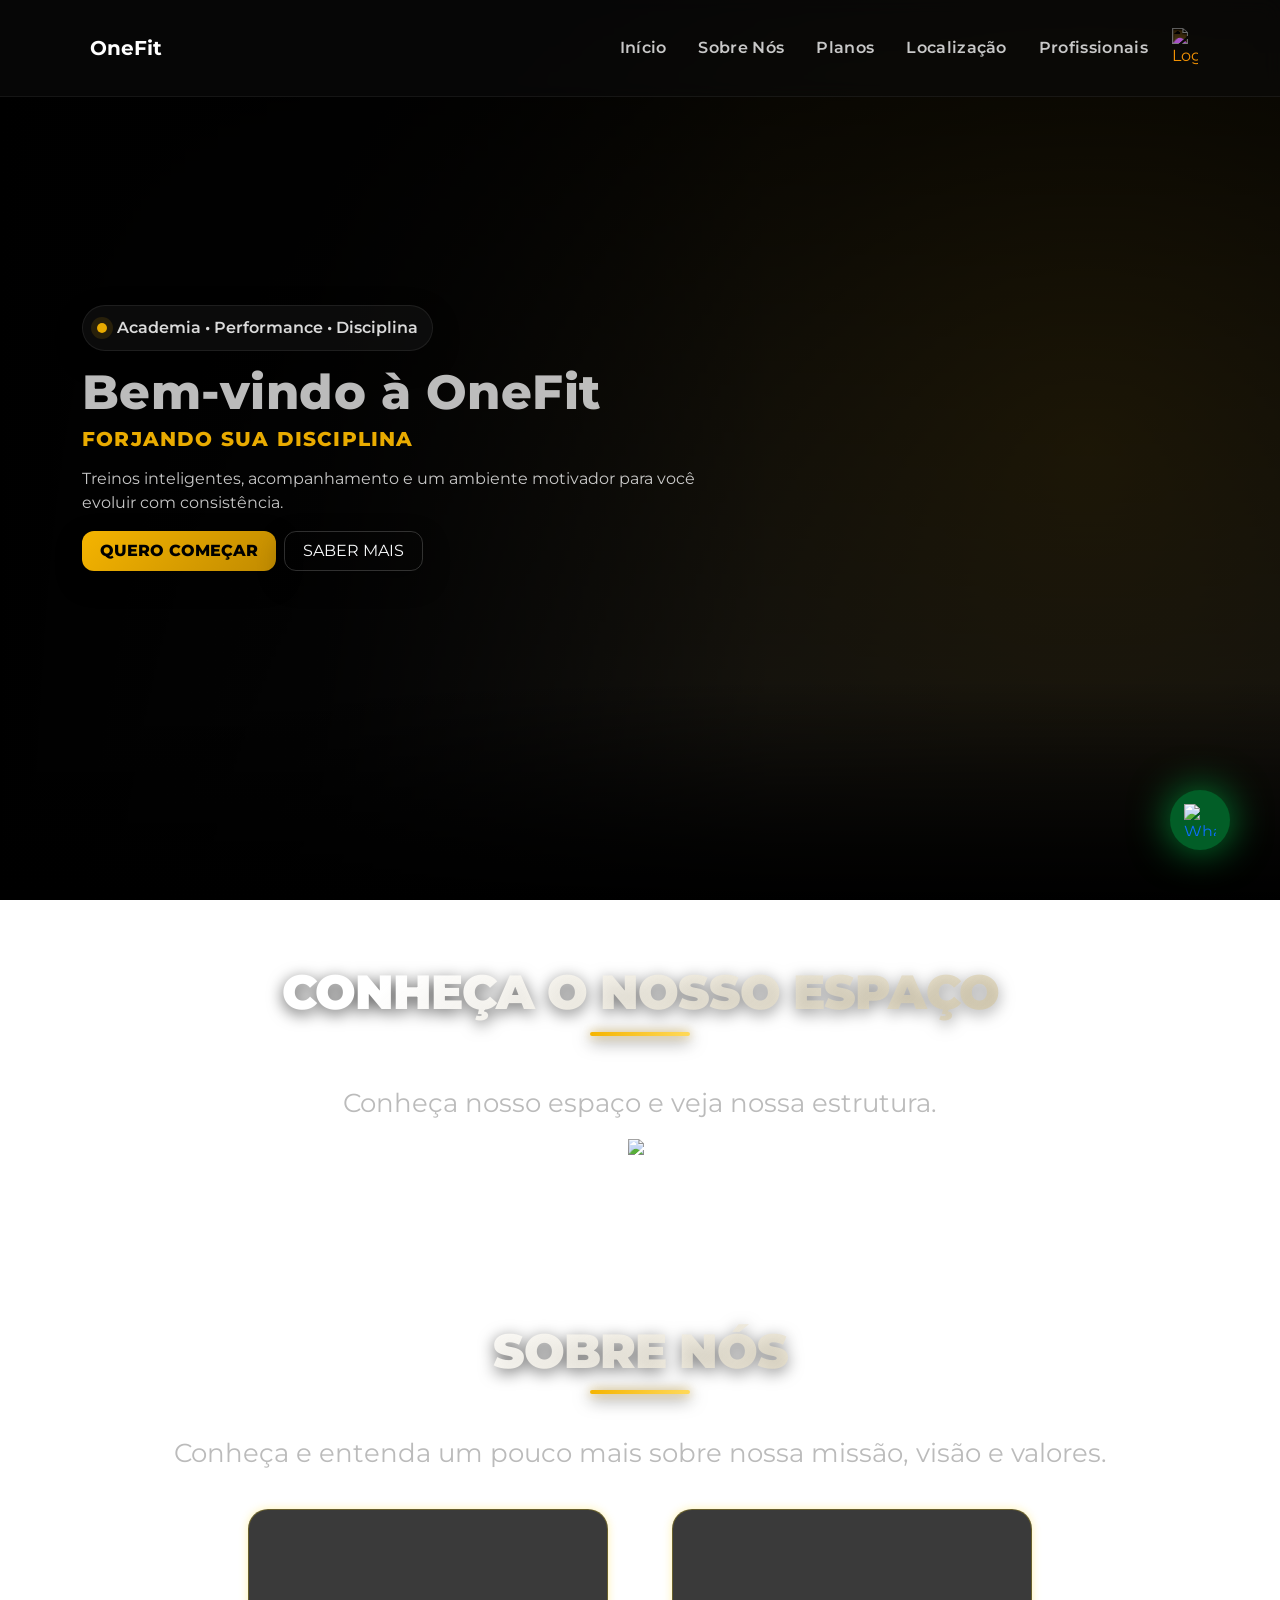
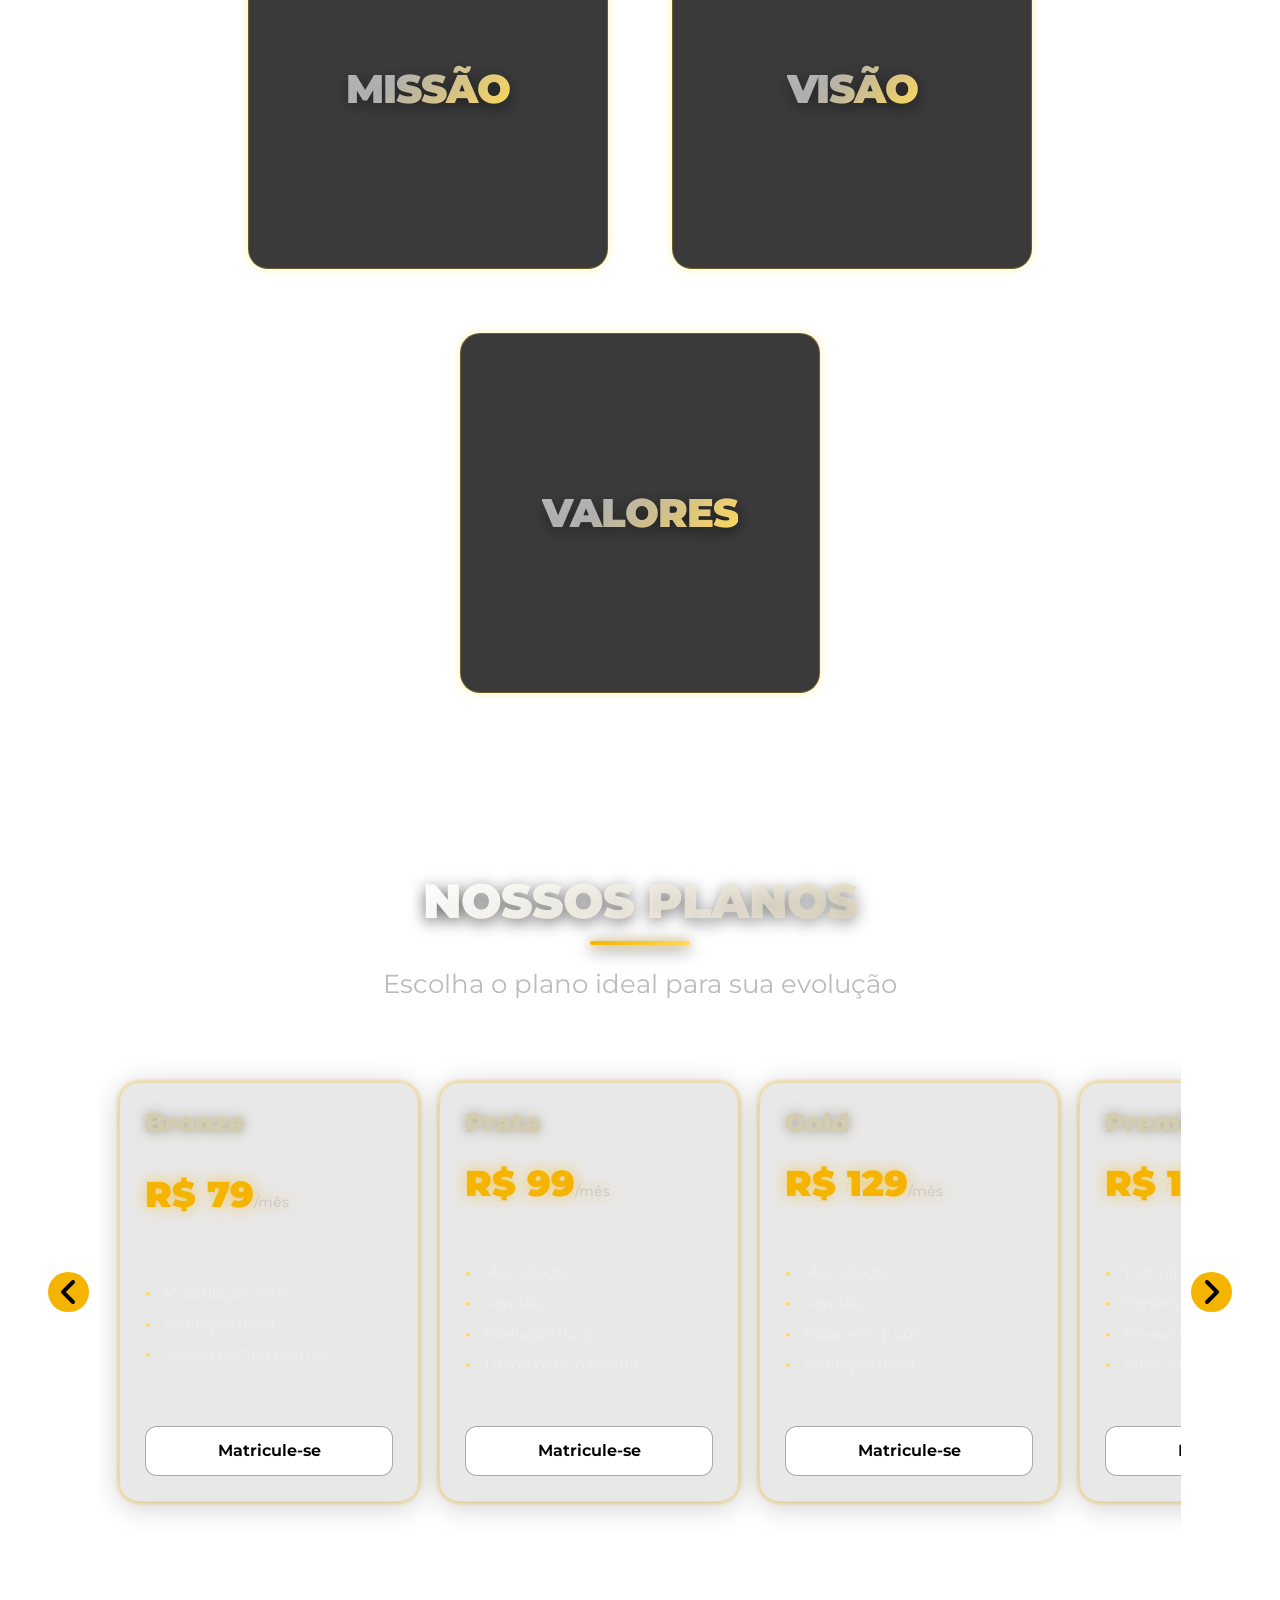
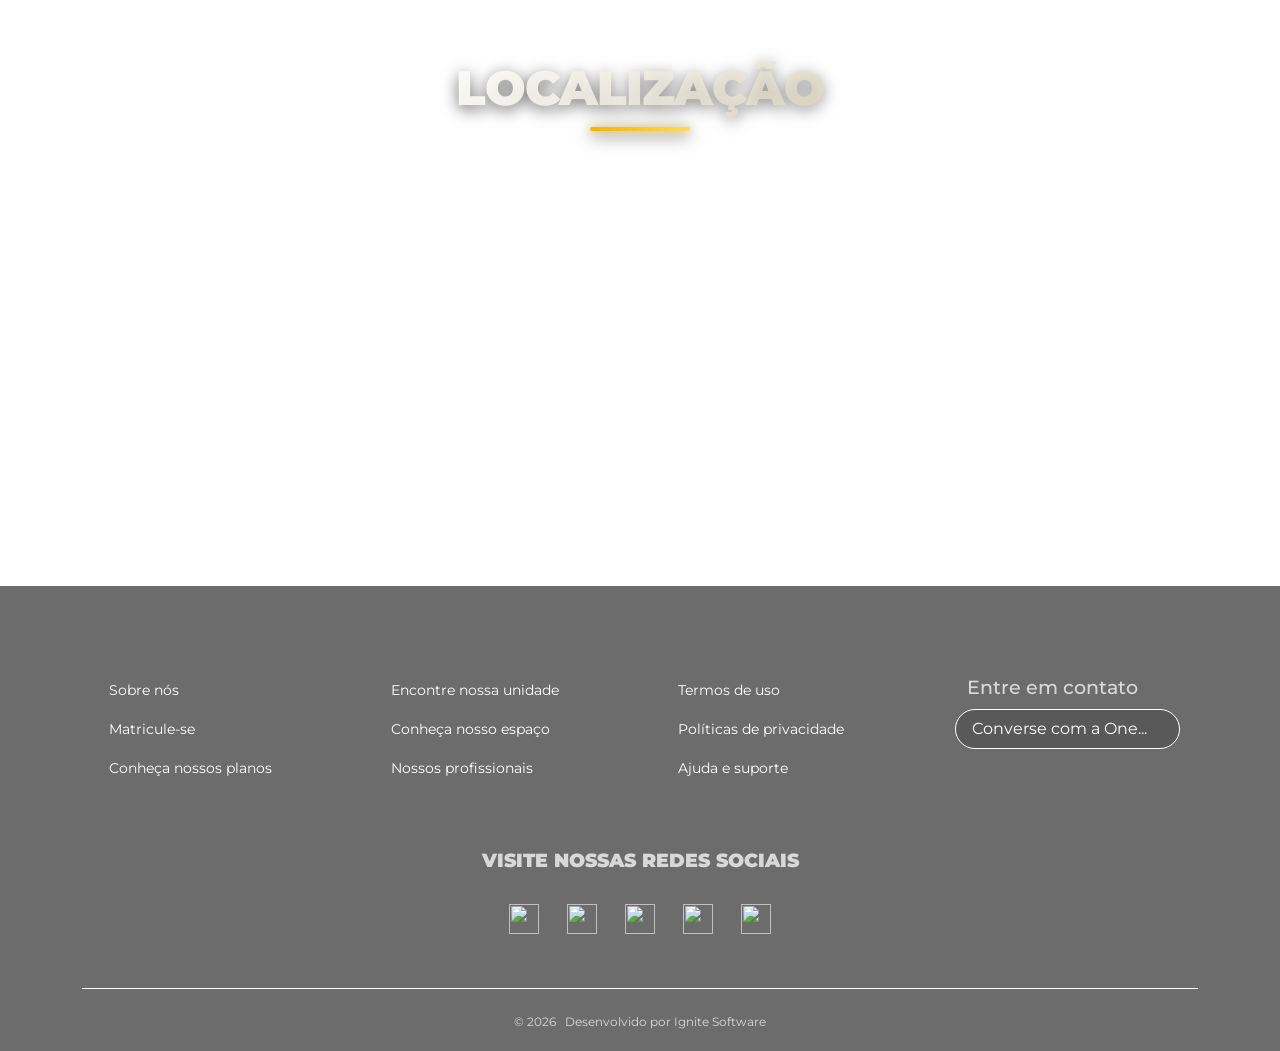
==== commit 899d94fe: "Atualização de footer Atualização de footer e add botao para whatsapp" ====
--- a/index.html
+++ b/index.html
@@ -12,6 +12,7 @@
   <link href="https://unpkg.com/aos@2.3.1/dist/aos.css" rel="stylesheet">
 
   <link rel="stylesheet" href="./css/index.css">
+  <link rel="stylesheet" href="./css/footer.css">
 </head>
 
 <body>
@@ -86,7 +87,7 @@
             </li>
 
             <li class="nav-item">
-              <a class="nav-link" href="./Profissionais.html">Profissionais</a>
+              <a class="nav-link" href="./telaProfissionais.html">Profissionais</a>
             </li>
 
 
@@ -464,36 +465,105 @@
     <div id="rodape-1">
 
       <div class="holder-1-rodape d-flex flex-column">
-        <div class="parte-de-cima d-flex align-items-center">
-          <img src="./img/logo_onefit.png" alt="Isologo da OneFit">
-          <h2>OneFit</h2>
-        </div>
+        <a href="./index.html#sobre">Sobre nós
+
+          <img
+            src="https://cdn.prod.website-files.com/67ec66139f8f56d61a1cd4c9/68a4b3ec867a722470f71653_seta-rodape.svg"
+            loading="lazy" alt="" class="seta-link-footer">
+        </a>
+
+        <a href="./matricula.html">Matricule-se
+
+          <img
+            src="https://cdn.prod.website-files.com/67ec66139f8f56d61a1cd4c9/68a4b3ec867a722470f71653_seta-rodape.svg"
+            loading="lazy" alt="" class="seta-link-footer">
+        </a>
+
+        <a href="./index.html#planos">Conheça nossos planos
+
+          <img
+            src="https://cdn.prod.website-files.com/67ec66139f8f56d61a1cd4c9/68a4b3ec867a722470f71653_seta-rodape.svg"
+            loading="lazy" alt="" class="seta-link-footer">
+        </a>
+
       </div>
 
       <div class="holder-2-rodape d-flex flex-column">
-        <a href="./index.html#sobre">Sobre nós <i class="fa-solid fa-up-right-from-square"></i></a>
-        <a href="./matricula.html">Matricule-se <i class="fa-solid fa-up-right-from-square"></i></a>
-        <a href="./index.html#planos">Conheça nossos planos <i class="fa-solid fa-up-right-from-square"></i></a>
+        <a href="./index.html#localizacao">Encontre nossa unidade
+
+          <img
+            src="https://cdn.prod.website-files.com/67ec66139f8f56d61a1cd4c9/68a4b3ec867a722470f71653_seta-rodape.svg"
+            loading="lazy" alt="" class="seta-link-footer">
+        </a>
+
+        <a href="./index.html#espaco">Conheça nosso espaço
+
+          <img
+            src="https://cdn.prod.website-files.com/67ec66139f8f56d61a1cd4c9/68a4b3ec867a722470f71653_seta-rodape.svg"
+            loading="lazy" alt="" class="seta-link-footer">
+        </a>
+
+        <a href="./telaProfissionais.html">Nossos profissionais
+
+          <img
+            src="https://cdn.prod.website-files.com/67ec66139f8f56d61a1cd4c9/68a4b3ec867a722470f71653_seta-rodape.svg"
+            loading="lazy" alt="" class="seta-link-footer">
+        </a>
+
       </div>
 
       <div class="holder-3-rodape d-flex flex-column">
-        <a href="./index.html#localizacao">Encontre nossa unidade <i class="fa-solid fa-up-right-from-square"></i></a>
-        <a href="./index.html#espaco">Conheça nosso espaço <i class="fa-solid fa-up-right-from-square"></i></a>
-        <a href="./telaProfissionais.html">Nossos profissionais <i class="fa-solid fa-up-right-from-square"></i></a>
-      </div>
-
-      <div class="holder-4-rodape">
-
-      </div>
-      
+        <a href=" ">Termos de uso
+
+          <img
+            src="https://cdn.prod.website-files.com/67ec66139f8f56d61a1cd4c9/68a4b3ec867a722470f71653_seta-rodape.svg"
+            loading="lazy" alt="" class="seta-link-footer">
+        </a>
+
+        <a href=" ">Políticas de privacidade
+
+          <img
+            src="https://cdn.prod.website-files.com/67ec66139f8f56d61a1cd4c9/68a4b3ec867a722470f71653_seta-rodape.svg"
+            loading="lazy" alt="" class="seta-link-footer">
+        </a>
+
+        <a
+          href="https://mail.google.com/mail/u/0/#inbox?compose=CllgCJNwgMZMDDsgJRjKhkFNhVJGCJnGLvRNnRfRpmRwHTnKsBPPztsmHmJpczQPmSPHmqFNTNV">Ajuda
+          e suporte
+
+          <img
+            src="https://cdn.prod.website-files.com/67ec66139f8f56d61a1cd4c9/68a4b3ec867a722470f71653_seta-rodape.svg"
+            loading="lazy" alt="" class="seta-link-footer">
+        </a>
+
+      </div>
+
+      <div class="holder-4-rodape d-flex flex-column">
+        <h2>
+          Entre em contato
+        </h2>
+        <button id="botao-fale-conosco" type="button" class="btn btn-primary btn-lg"
+          href="https://mail.google.com/mail/u/0/#inbox?compose=CllgCJNwgMZMDDsgJRjKhkFNhVJGCJnGLvRNnRfRpmRwHTnKsBPPztsmHmJpczQPmSPHmqFNTNV">
+
+          Converse com a One...
+          <img
+            src="https://cdn.prod.website-files.com/67ec66139f8f56d61a1cd4c9/68a4b3ec867a722470f71653_seta-rodape.svg"
+            loading="lazy" alt="" ic="seta-link-botao">
+        </button>
+
+      </div>
+
     </div>
 
     <div id="rodape-2">
 
+      <div id="titulo-rodape-2">
+        <h2>Visite nossas redes sociais</h2>
+      </div>
+
       <div class="redes-sociais">
-        <a href="https://www.facebook.com/PanobiancoAcademia" target="_blank"
-          class="link-rede-social w-inline-block"><img
-            src="https://cdn.prod.website-files.com/67ec66139f8f56d61a1cd4c9/68a4b150a5b3f9991bb29f3c_facebook.svg"
+        <a href="https://www.facebook.com/PanobiancoAcademia" target="_blank" class="link-rede-social w-inline-block">
+          <img src="https://cdn.prod.website-files.com/67ec66139f8f56d61a1cd4c9/68a4b150a5b3f9991bb29f3c_facebook.svg"
             loading="lazy" alt="" class="logo-rede-social">
         </a>
 
@@ -518,11 +588,19 @@
         </a>
       </div>
 
+      <div class="footer-bottom_separador hide-mb"></div>
+
+      <div class="text-size-tiny">© 2026 &nbsp; Desenvolvido por Ignite Software</div>
+
     </div>
+
   </footer>
 
 
-
+  <!-- Botão do WhatsApp -->
+  <a href="https://wa.me/5511999999999" target="_blank" id="whatsapp-btn">
+    <img src="https://cdn-icons-png.flaticon.com/512/733/733585.png" id="whatsapp-logo" alt="WhatsApp">
+  </a>
 
 
   <!-- links: bootstrap e javascript -->
--- a/css/index.css
+++ b/css/index.css
@@ -1281,108 +1281,48 @@
 
 }
 
-
-/* ========================= FOOTER ========================= */
-#rodape-1 {
-  display: flex;
-  justify-content: space-between;
-  align-items: flex-start;
-  padding: 40px 60px;
-  background: rgba(11, 11, 11, .55);
-  backdrop-filter: blur(10px);
-  flex-wrap: wrap; /* ajuda no mobile */
-}
-
-#rodape-1 > div {
-  display: flex;
-  flex-direction: column;
-  gap: 10px;
-}
-
-/* logo */
-.holder-1-rodape img {
-  width: 120px;
-}
-
-.redes-sociais img{
-  width: 30px;
-}
-
-/* links */
-#rodape-1 a {
-  display: inline-flex; /* em vez de block ou 100% */
-  align-items: center;
-  gap: 6px; /* espaço entre texto e ícone */
-
-  width: fit-content; /* garante que só vai até o conteúdo */
-
-  color: #fff;
-  text-decoration: none;
-  font-size: 14px;
-  transition: all 0.25s ease;
-  padding: 4px 8px;
-  border-radius: 4px;
-}
-
-#rodape-1 a:hover {
-  background-color: #fff;
-  color: #000;
-  font-weight: 600;
-}
-
-.parte-de-cima h2{
-  text-align: center;
-  font-weight:800;
-}
-
-#rodape-2 {
-  width: 100%;
-  display: flex;
-  justify-content: space-between;
-  align-items: center;
-  padding: 20px;
-  background: rgba(11, 11, 11, 0.863);
-  backdrop-filter: blur(40px);
-  flex-wrap: wrap; /* ajuda no mobile */
-}
-
-.redes-sociais {
-  width: 100%;
-  display: flex;
-  justify-content: space-around;
-  gap: 6px; /* diminui o espaço entre os ícones */
-  margin-top: 10px;
-}
-
-.redes-sociais a {
+/* =============== BOTAO DO WHATSAPP FIXO ============== */
+#whatsapp-btn {
+  position: fixed;
+  bottom: 50px;
+  right: 50px;
+  width: 60px;
+  height: 60px;
+  border-radius: 50%;
   display: flex;
   align-items: center;
   justify-content: center;
-
-  padding: 6px;
-  border-radius: 50%;
-  transition: 0.25s;
-}
-
-/* ícones */
-.redes-sociais img {
-  width: 30px;
-  height: 30px;
-  transition: 0.25s;
-}
-
-/* hover */
-.redes-sociais a:hover {
-  background-color: #fff;
-  border-radius: 0.5rem !important;
-}
-
-/* deixa o ícone preto no hover */
-.redes-sociais a:hover img {
-  filter: brightness(0);
-}
-
-
-
-
-
+  background-color:#025e27;
+  box-shadow: 0 0px 40px #03df549a;
+  z-index: 9999;
+  transition: transform 0.2s ease, box-shadow 0.2s ease;
+}
+
+#whatsapp-logo {
+  width: 32px;
+  height: 32px;
+}
+
+#whatsapp-btn:hover {
+  transform: scale(1.5);
+  box-shadow: 0 6px 16px rgba(0,0,0,0.4);
+}
+
+/* 📱 Responsivo */
+@media (max-width: 768px) {
+  #whatsapp-btn {
+    width: 60px;
+    height: 60px;
+    bottom: 90px;
+    right: 30px;
+  }
+
+  #whatsapp-logo {
+    width: 26px;
+    height: 26px;
+  }
+}
+
+
+
+
--- a/css/footer.css
+++ b/css/footer.css
@@ -0,0 +1,169 @@
+/* ========================= FOOTER ========================= */
+
+footer{
+background: rgba(0, 0, 0, 0.575);
+backdrop-filter: blur(10px);
+
+}
+
+/* ----------- RODAPE 1 ----------- */
+#rodape-1 {
+  display: flex;
+  justify-content: space-around;
+  align-items: flex-start;
+  padding: 90px 60px 30px;
+
+  flex-wrap: wrap; /* ajuda no mobile */
+  gap: 1rem;
+}
+
+#rodape-1 > div {
+  display: flex;
+  flex-direction: column;
+  gap: 10px;
+}
+
+/* parte dos links */
+#rodape-1 a {
+  display: inline-flex; /* em vez de 100% */
+  align-items: center;
+  gap: 6px; /* espaço entre texto e ícone */
+
+  width: fit-content; /* garante que só vai até o conteúdo */
+
+  color: #fff;
+  text-decoration: none;
+  font-size: 14px;
+  transition: all 0.75s ease;
+  padding: 4px 8px;
+  border-radius: 4px;
+}
+
+#rodape-1 a:hover {
+  background-color: #a7a7a7;
+  color: #000000;
+}
+
+.seta-link-footer{
+  font-size: 8px;
+  color: white;
+  transition: 0.25s ease;
+}
+
+#rodape-1 a:hover img {
+  filter: brightness(0);
+}
+
+/* holder com o botao do ENTRE EM CONTATO */
+.holder-4-rodape h2{
+  font-size: 1.2rem;
+  font-weight: 510 !important;
+  margin: 0 0 0 12px !important;
+  padding: 0 !important;
+}
+
+#botao-fale-conosco{
+  font-size: 1rem;
+  display: flex;
+  justify-content: center;
+  align-items: center;
+  background-color: #0000002d;
+  border-color: white;
+  border-radius: 2rem;
+  gap: 1rem ;
+}
+
+#botao-fale-conosco:hover{
+  font-size: 1rem;
+  display: flex;
+  justify-content: center;
+  align-items: center;
+  background-color: #0000002d;
+  border-color: white;
+  border-radius: 2rem;
+  gap: 1rem ;
+}
+
+#seta-link-botao{
+  font-size: 8px;
+  color: white;
+}
+
+
+/* ------------ RODAPE 2 ----------- */
+#rodape-2 {
+  width: 100%;
+  display: flex;
+  flex-direction: column;
+  justify-content: center;
+  align-items: center;
+  padding: 20px;
+
+  flex-wrap: wrap; /* ajuda no mobile */
+}
+
+#titulo-rodape-2{
+  display: flex;
+  justify-content: center;
+  align-items: center;
+  padding: 1rem;
+}
+
+#titulo-rodape-2 h2{
+  font-size: 1.2rem;
+  font-weight: 900;
+  text-transform: uppercase;
+  margin: 0 !important;
+}
+
+.redes-sociais {
+  width: 23%;
+  display: flex;
+  justify-content: space-around;
+  gap: 6px; /* diminui o espaço entre os ícones */  
+  margin-top: 10px;
+}
+
+.redes-sociais a {
+  display: flex;
+  align-items: center;
+  justify-content: center;
+
+  padding: 6px;
+  border-radius: 50%;
+  transition: 0.5s;
+}
+
+/* ICONES DE REDE SOCIAL */
+.redes-sociais img {
+  width: 30px;
+  height: 30px;
+  transition: 0.5s;
+}
+
+/* hover */
+.redes-sociais a:hover {
+  background-color: #fff;
+}
+
+/* deixa o ícone preto no hover */
+.redes-sociais a:hover img {
+  filter: brightness(0);
+}
+
+.footer-bottom_separador{
+  background-color: #fff;
+  width: 90%;
+  height: 1px;
+  margin-top: 3rem;
+  margin-bottom: 1.5rem;
+}
+
+.text-size-tiny{
+  font-size: .75rem;
+}
+
+
+
+
+
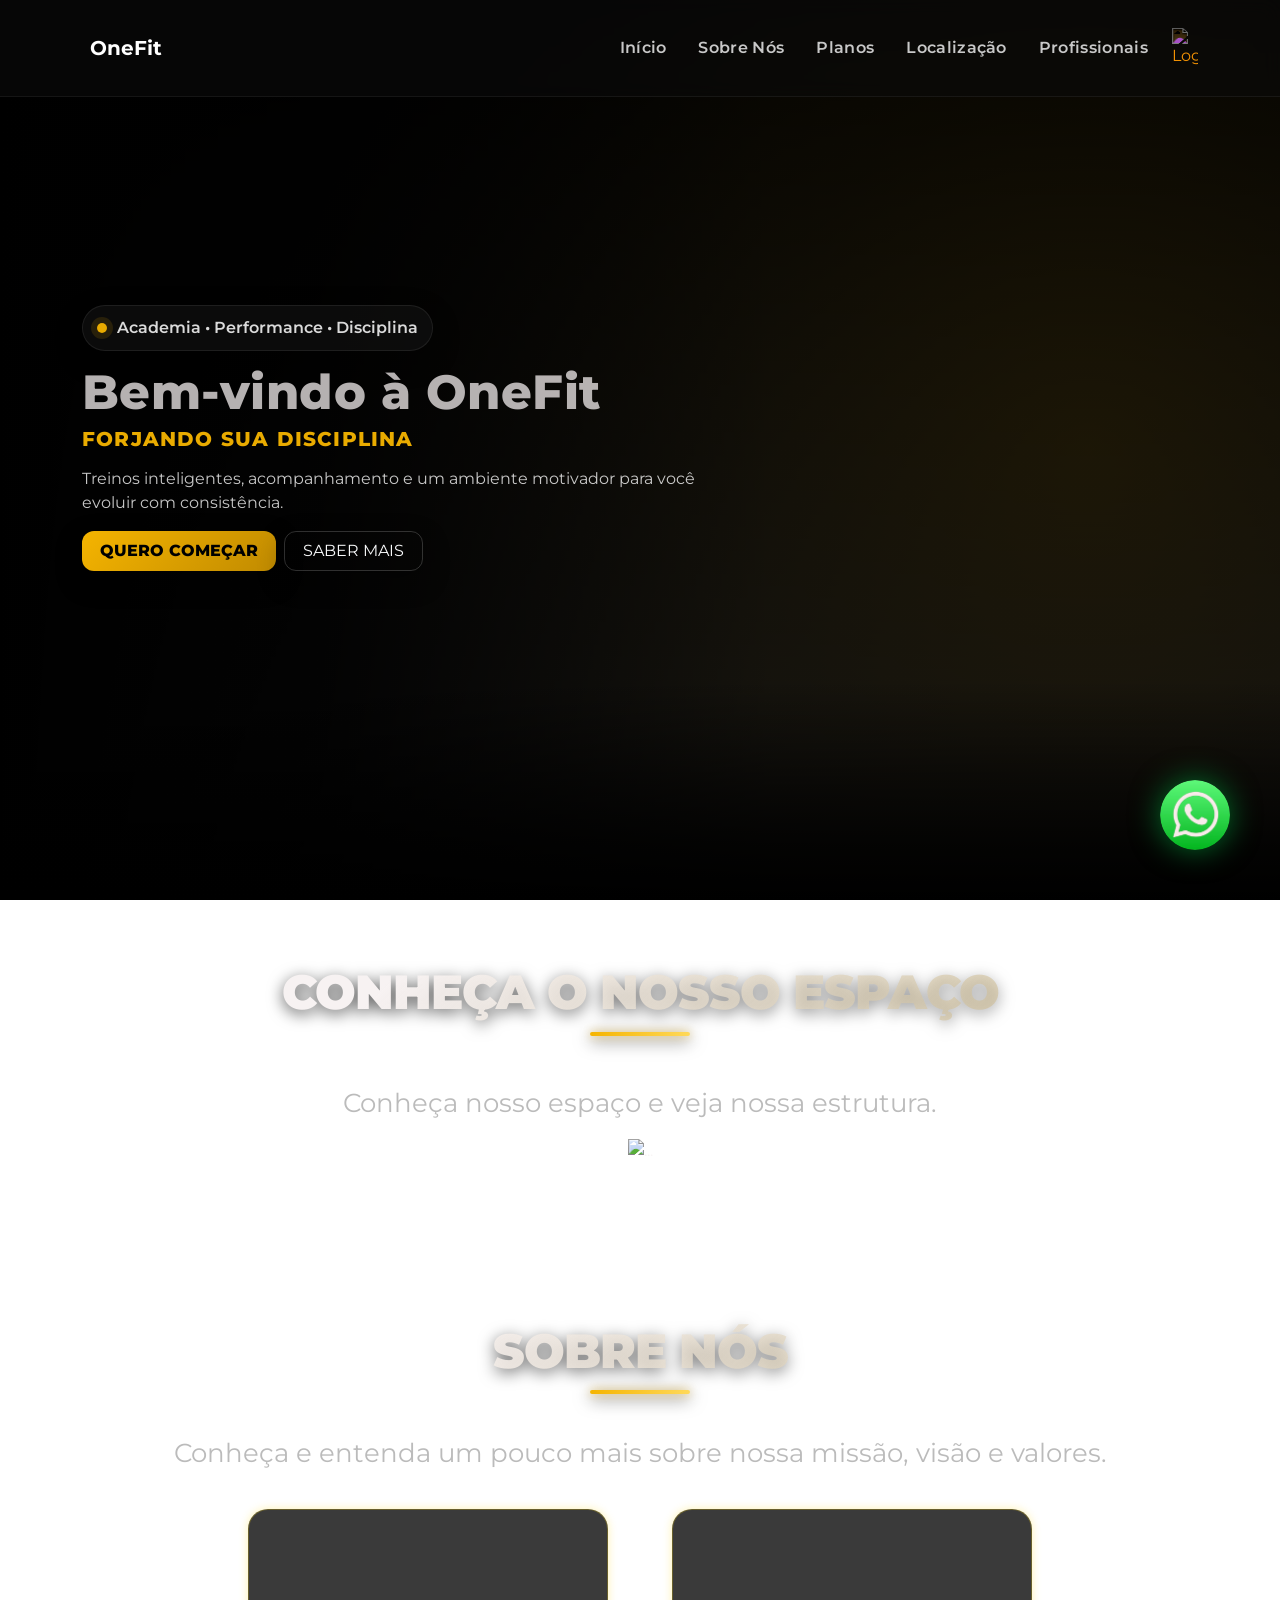
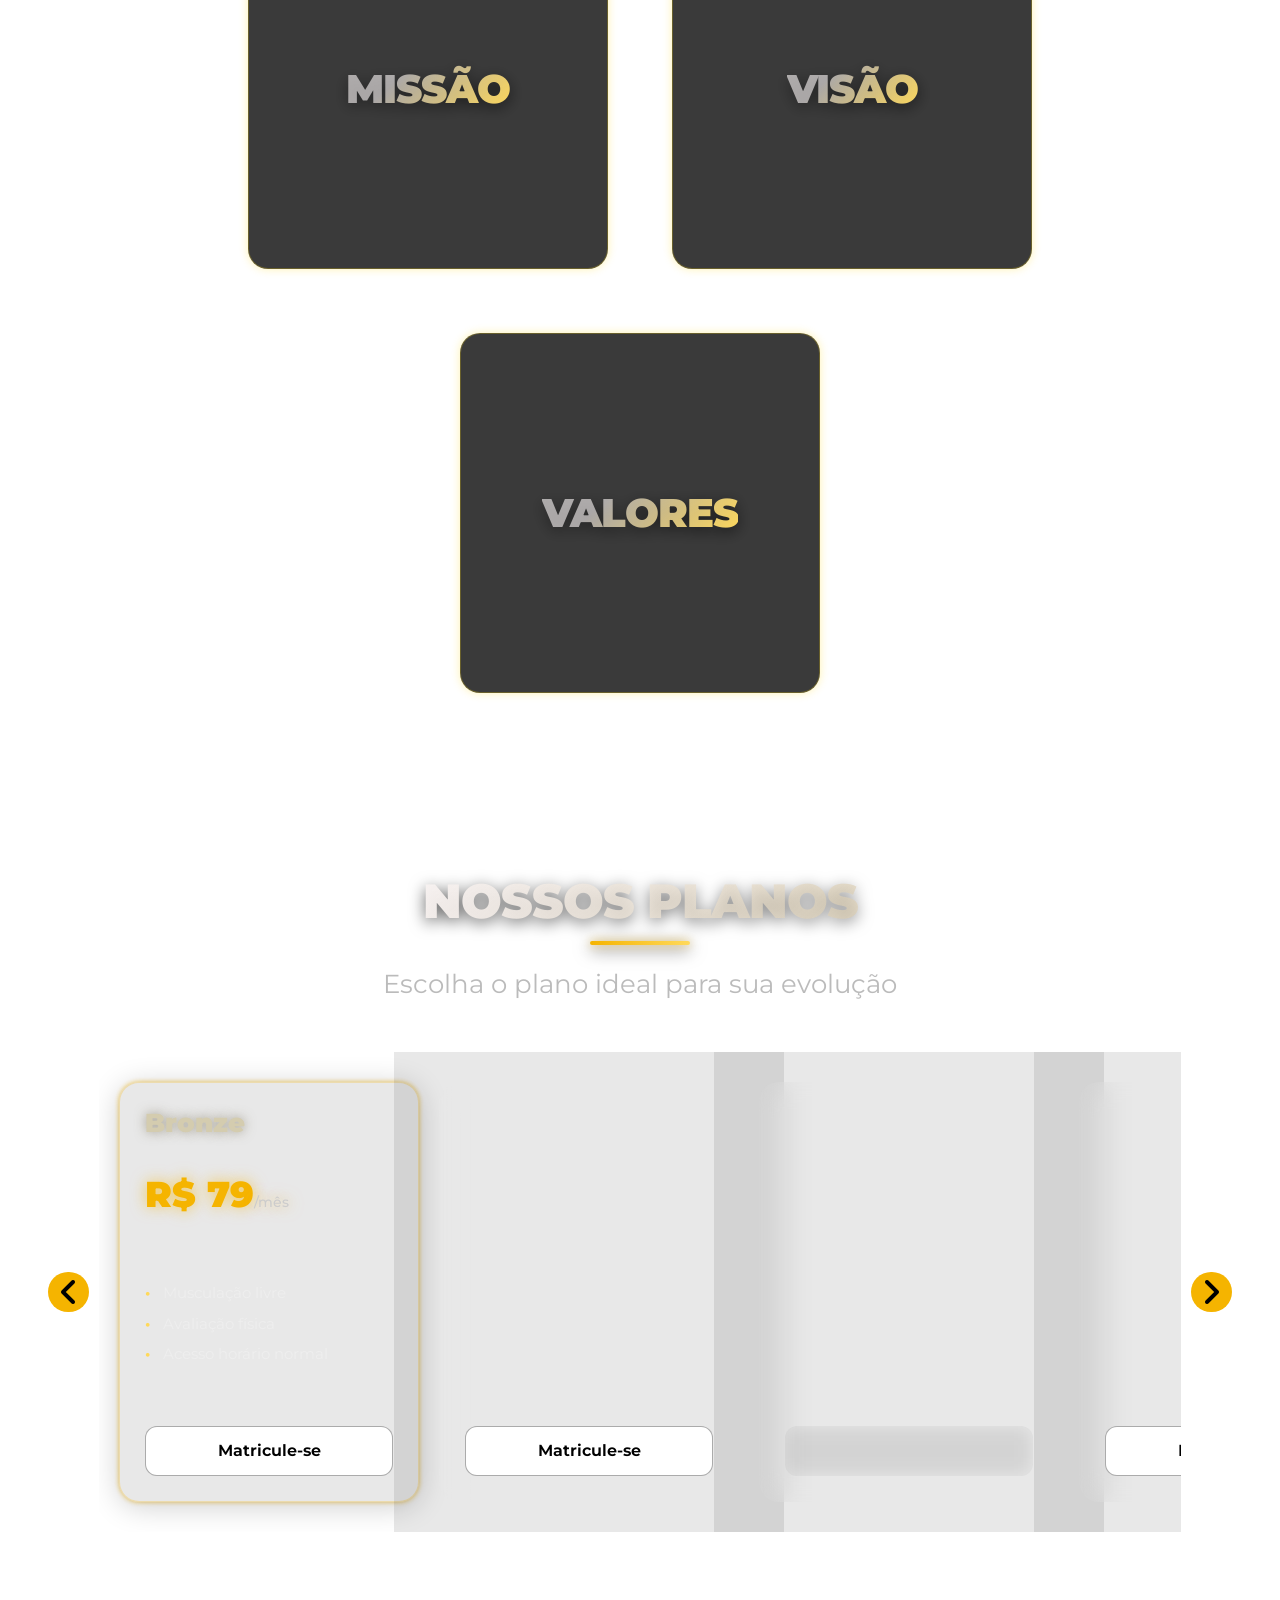
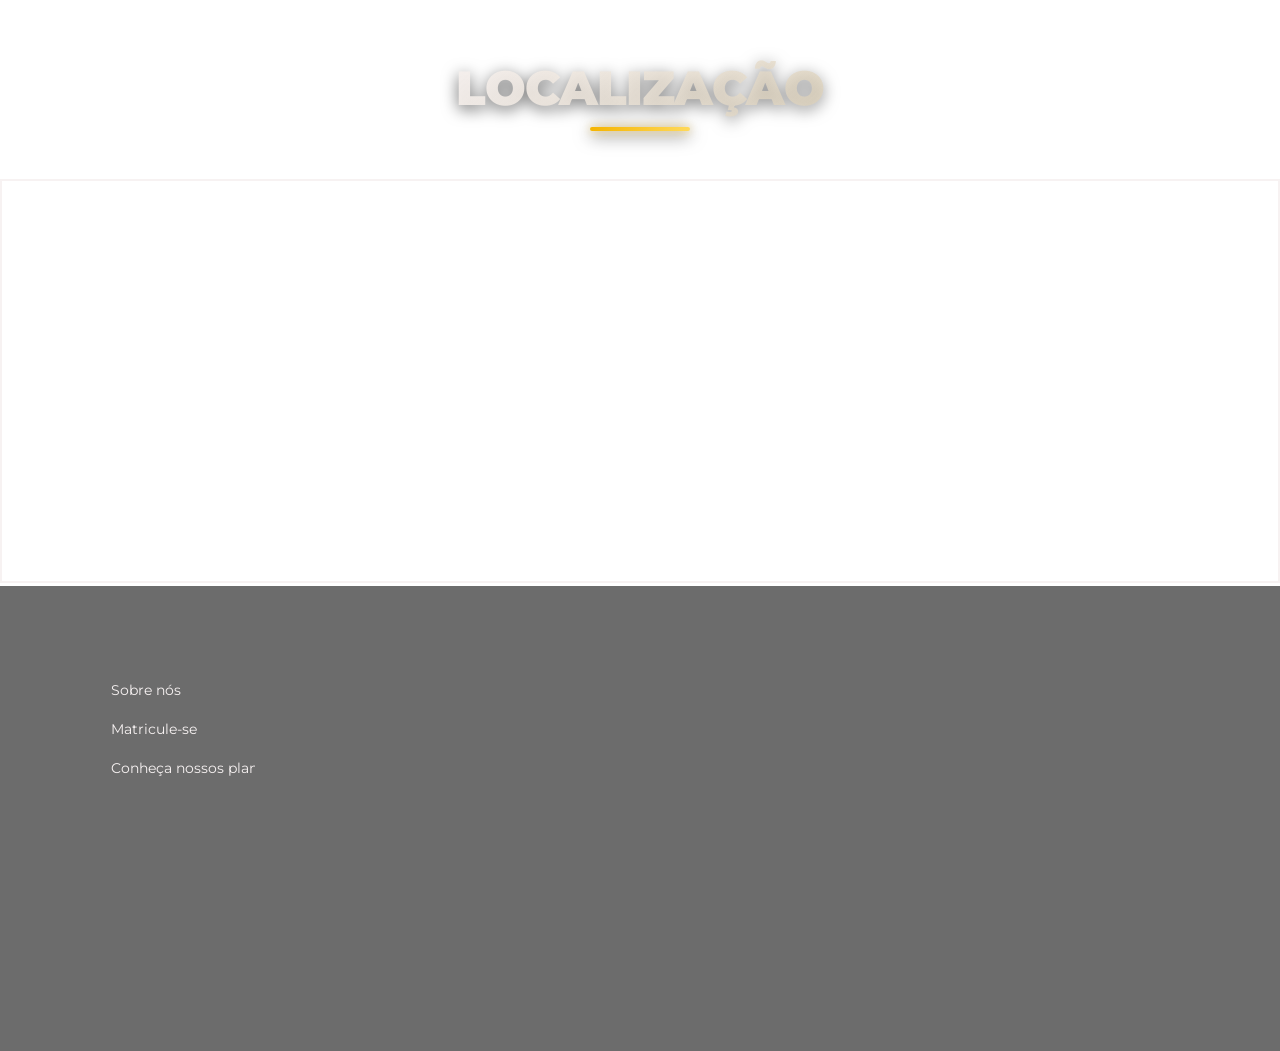
==== commit 9269dc89: "ATUALIZAÇÃO FOOTER Correção de responsividade do footer e definição de quais telas vao ter" ====
--- a/index.html
+++ b/index.html
@@ -87,7 +87,7 @@
             </li>
 
             <li class="nav-item">
-              <a class="nav-link" href="./telaProfissionais.html">Profissionais</a>
+              <a class="nav-link" href="./Profissionais.html">Profissionais</a>
             </li>
 
 
@@ -107,8 +107,6 @@
       </div>
     </nav>
   </header>
-
-
 
   <main>
     <!-- ===================================================== -->
@@ -440,7 +438,7 @@
     <!-- ===================================================== -->
     <!-- LOCALIZAÇÃO -->
     <!-- ===================================================== -->
-    <section id="localizacao" data-aos="fade-up">
+    <section id="localizacao">
 
       <div class="localizacao-titulo">
         <h2>Localização</h2>
@@ -542,15 +540,16 @@
         <h2>
           Entre em contato
         </h2>
-        <button id="botao-fale-conosco" type="button" class="btn btn-primary btn-lg"
-          href="https://mail.google.com/mail/u/0/#inbox?compose=CllgCJNwgMZMDDsgJRjKhkFNhVJGCJnGLvRNnRfRpmRwHTnKsBPPztsmHmJpczQPmSPHmqFNTNV">
-
+
+        <a id="botao-fale-conosco"
+          href="https://mail.google.com/mail/u/0/#inbox?compose=CllgCJNwgMZMDDsgJRjKhkFNhVJGCJnGLvRNnRfRpmRwHTnKsBPPztsmHmJpczQPmSPHmqFNTNV"
+          target="_blank">
           Converse com a One...
-          <img
-            src="https://cdn.prod.website-files.com/67ec66139f8f56d61a1cd4c9/68a4b3ec867a722470f71653_seta-rodape.svg"
-            loading="lazy" alt="" ic="seta-link-botao">
-        </button>
-
+
+          <img id="seta-link-botao"
+            src="https://cdn.prod.website-files.com/67ec66139f8f56d61a1cd4c9/68a4b3ec867a722470f71653_seta-rodape.svg"
+            loading="lazy" alt="">
+        </a>
       </div>
 
     </div>
@@ -599,7 +598,7 @@
 
   <!-- Botão do WhatsApp -->
   <a href="https://wa.me/5511999999999" target="_blank" id="whatsapp-btn">
-    <img src="https://cdn-icons-png.flaticon.com/512/733/733585.png" id="whatsapp-logo" alt="WhatsApp">
+    <img src="./img/icone-whatsapp.png" id="whatsapp-logo" alt="WhatsApp">
   </a>
 
 
--- a/css/index.css
+++ b/css/index.css
@@ -21,7 +21,7 @@
 
 body {
   font-family: 'Montserrat', sans-serif;
-  color: #ffffffbb;
+  color: #f7f2f2bb;
   min-height: 100vh;
   margin: 0;
 
@@ -120,7 +120,7 @@
 }
 
 .navbar .nav-link:hover {
-  color: #fff;
+  color: #f7f2f2;
 }
 
 .navbar .nav-link.active {
@@ -186,7 +186,7 @@
 .texto_login {
   display: none;
   font-weight: 600;
-  color: white;
+  color: #f7f2f2;
   font-size: 0.9rem;
 }
 
@@ -324,7 +324,7 @@
   letter-spacing: -1px;
 
   /* Gradiente Premium: Branco com um toque de Ouro */
-  background: linear-gradient(135deg, #ffffff 30%, #94700d5e 100%);
+  background: linear-gradient(135deg, #f7f2f2 30%, #94700d5e 100%);
 
   -webkit-background-clip: text;
   background-clip: text;
@@ -402,7 +402,7 @@
   padding: 25px;
   border-radius: 20px;
 
-  color: white;
+  color: #f7f2f2;
   background: rgba(20, 20, 20, 0.096);
   backdrop-filter: blur(15px);
   border: 1px solid rgba(245, 180, 0, 0.25);
@@ -610,7 +610,7 @@
 
 
   /* Gradiente Premium: Branco com um toque de Ouro */
-  background: linear-gradient(135deg, #ffffff 30%, #94700d5e 100%);
+  background: linear-gradient(135deg, #f7f2f2 30%, #94700d5e 100%);
 
   -webkit-background-clip: text;
   background-clip: text;
@@ -693,7 +693,7 @@
   padding: 25px;
   border-radius: 20px;
 
-  color: white;
+  color: #f7f2f2;
 
   /* GLASS */
   background: rgba(20, 20, 20, 0.08);
@@ -846,7 +846,7 @@
 
 .funcao-profissional {
   margin: 0 auto;
-  color: white;
+  color: #f7f2f2;
 }
 
 .btn-whatsapp {
@@ -861,7 +861,7 @@
   font-weight: 700;
 
   text-decoration: none;
-  color: white;
+  color: #f7f2f2;
 
   background: linear-gradient(135deg, #25d366, #1ebe5d);
 
@@ -934,7 +934,7 @@
 
 
   /* Gradiente Premium: Branco com um toque de Ouro */
-  background: linear-gradient(135deg, #ffffff 30%, #94700d5e 100%);
+  background: linear-gradient(135deg, #f7f2f2 30%, #94700d5e 100%);
 
   -webkit-background-clip: text;
   background-clip: text;
@@ -1020,7 +1020,7 @@
   letter-spacing: -1px;
 
   /* Gradiente Premium: Branco com um toque de Ouro */
-  background: linear-gradient(135deg, #ffffff 30%, #94700d5e 100%);
+  background: linear-gradient(135deg, #f7f2f2 30%, #94700d5e 100%);
 
   -webkit-background-clip: text;
   background-clip: text;
@@ -1146,7 +1146,7 @@
   letter-spacing: -1px;
 
   /* Gradiente Premium: Branco com um toque de Ouro */
-  background: linear-gradient(135deg, #ffffff9e 30%, #ffd95a 100%);
+  background: linear-gradient(135deg, #f7f2f29e 30%, #ffd95a 100%);
 
   -webkit-background-clip: text;
   background-clip: text;
@@ -1197,7 +1197,7 @@
 #localizacao {
   padding: 4rem 0 3px;
   text-align: center;
-  color: white;
+  color: #f7f2f2;
 
   scroll-margin-top: 88px;
 
@@ -1220,7 +1220,7 @@
   letter-spacing: -1px;
 
   /* Gradiente Premium: Branco com um toque de Ouro */
-  background: linear-gradient(135deg, #ffffff 30%, #94700d5e 100%);
+  background: linear-gradient(135deg, #f7f2f2 30%, #94700d5e 100%);
 
   -webkit-background-clip: text;
   background-clip: text;
@@ -1263,7 +1263,7 @@
 
   overflow: hidden;
 
-  border: 2px solid #fff;
+  border: 2px solid #f7f2f2;
 
   box-shadow:
     0 0 20px rgba(255,255,255,0.2);
@@ -1286,27 +1286,54 @@
   position: fixed;
   bottom: 50px;
   right: 50px;
-  width: 60px;
-  height: 60px;
-  border-radius: 50%;
+  width: 70px;
+  height: 70px;
   display: flex;
   align-items: center;
   justify-content: center;
-  background-color:#025e27;
-  box-shadow: 0 0px 40px #03df549a;
   z-index: 9999;
   transition: transform 0.2s ease, box-shadow 0.2s ease;
 }
 
 #whatsapp-logo {
-  width: 32px;
-  height: 32px;
+  width: 100%;
+  height: 100%;
+  box-shadow: 0 0px 30px #028f35c0;
+  border-radius: 50%;
 }
 
 #whatsapp-btn:hover {
-  transform: scale(1.5);
-  box-shadow: 0 6px 16px rgba(0,0,0,0.4);
-}
+  transform: scale(1.1);
+}
+
+/* faixa lateral */
+#whatsapp-btn::after {
+  content: "Fale conosco pelo WhatsApp!";
+  position: absolute;
+  right: 85px;
+  top: 50%;
+  transform: translateY(-50%) translateX(20px);
+  background-color: #025e27;
+  color: white;
+  padding: 10px 16px;
+  border-radius: 30px;
+  font-size: 14px;
+  font-family: 'Roboto', sans-serif;
+  white-space: nowrap;
+  opacity: 0;
+  visibility: hidden;
+  transition: all 0.3s ease;
+  box-shadow: 0 0px 20px #028f35c0;
+}
+
+#whatsapp-btn:hover::after {
+  opacity: 1;
+  visibility: visible;
+  transform: translateY(-50%) translateX(0);
+  rotate: 5rem;
+}
+
+
 
 /* 📱 Responsivo */
 @media (max-width: 768px) {
@@ -1318,11 +1345,17 @@
   }
 
   #whatsapp-logo {
-    width: 26px;
-    height: 26px;
-  }
-}
-
-
-
-
+    width: 100%;
+    height: 100%;
+  }
+
+  #whatsapp-btn::after {
+    right: 75px;
+    font-size: 12px;
+    padding: 8px 14px;
+  }
+}
+
+
+
+
--- a/css/footer.css
+++ b/css/footer.css
@@ -1,8 +1,8 @@
 /* ========================= FOOTER ========================= */
 
-footer{
-background: rgba(0, 0, 0, 0.575);
-backdrop-filter: blur(10px);
+footer {
+  background: #00000093;
+  backdrop-filter: blur(10px);
 
 }
 
@@ -13,11 +13,12 @@
   align-items: flex-start;
   padding: 90px 60px 30px;
 
-  flex-wrap: wrap; /* ajuda no mobile */
+  flex-wrap: wrap;
+  /* ajuda no mobile */
   gap: 1rem;
 }
 
-#rodape-1 > div {
+#rodape-1>div {
   display: flex;
   flex-direction: column;
   gap: 10px;
@@ -25,28 +26,31 @@
 
 /* parte dos links */
 #rodape-1 a {
-  display: inline-flex; /* em vez de 100% */
-  align-items: center;
-  gap: 6px; /* espaço entre texto e ícone */
-
-  width: fit-content; /* garante que só vai até o conteúdo */
-
-  color: #fff;
+  display: inline-flex;
+  /* em vez de 100% */
+  align-items: center;
+  gap: 6px;
+  /* espaço entre texto e ícone */
+
+  width: fit-content;
+  /* garante que só vai até o conteúdo */
+
+  color: #f7f2f2;
   text-decoration: none;
   font-size: 14px;
-  transition: all 0.75s ease;
+  transition: all 0.60s ease;
   padding: 4px 8px;
   border-radius: 4px;
 }
 
 #rodape-1 a:hover {
-  background-color: #a7a7a7;
-  color: #000000;
-}
-
-.seta-link-footer{
+  background-color: #f7f2f2c0;
+  color: #0a0a0a;
+}
+
+.seta-link-footer {
   font-size: 8px;
-  color: white;
+  color: #f7f2f2;
   transition: 0.25s ease;
 }
 
@@ -55,7 +59,7 @@
 }
 
 /* holder com o botao do ENTRE EM CONTATO */
-.holder-4-rodape h2{
+.holder-4-rodape h2 {
   font-size: 1.2rem;
   font-weight: 510 !important;
   margin: 0 0 0 12px !important;
@@ -63,30 +67,30 @@
 }
 
 #botao-fale-conosco{
-  font-size: 1rem;
-  display: flex;
-  justify-content: center;
-  align-items: center;
-  background-color: #0000002d;
-  border-color: white;
-  border-radius: 2rem;
-  gap: 1rem ;
+  font-size: 1rem !important;
+  display: flex !important;
+  justify-content: center !important;
+  align-items: center !important;
+  background-color: #00000093 !important;
+  border: 1px solid #f7f2f2 !important;
+  border-radius: 1rem !important;
+  gap: 1rem !important;
+
+  color: #f7f2f2 !important;
+  text-decoration: none !important;
 }
 
 #botao-fale-conosco:hover{
-  font-size: 1rem;
-  display: flex;
-  justify-content: center;
-  align-items: center;
-  background-color: #0000002d;
-  border-color: white;
-  border-radius: 2rem;
-  gap: 1rem ;
+  color: #f7f2f2 !important;
 }
 
 #seta-link-botao{
   font-size: 8px;
-  color: white;
+  color: #f7f2f2 !important;
+}
+
+#botao-fale-conosco:hover img {
+  filter: none !important;
 }
 
 
@@ -99,17 +103,18 @@
   align-items: center;
   padding: 20px;
 
-  flex-wrap: wrap; /* ajuda no mobile */
-}
-
-#titulo-rodape-2{
+  flex-wrap: wrap;
+  /* ajuda no mobile */
+}
+
+#titulo-rodape-2 {
   display: flex;
   justify-content: center;
   align-items: center;
   padding: 1rem;
 }
 
-#titulo-rodape-2 h2{
+#titulo-rodape-2 h2 {
   font-size: 1.2rem;
   font-weight: 900;
   text-transform: uppercase;
@@ -120,7 +125,8 @@
   width: 23%;
   display: flex;
   justify-content: space-around;
-  gap: 6px; /* diminui o espaço entre os ícones */  
+  gap: 6px;
+  /* diminui o espaço entre os ícones */
   margin-top: 10px;
 }
 
@@ -143,7 +149,7 @@
 
 /* hover */
 .redes-sociais a:hover {
-  background-color: #fff;
+  background-color: #f7f2f2;
 }
 
 /* deixa o ícone preto no hover */
@@ -151,19 +157,142 @@
   filter: brightness(0);
 }
 
-.footer-bottom_separador{
-  background-color: #fff;
+.footer-bottom_separador {
+  background-color: #f7f2f2;
   width: 90%;
   height: 1px;
   margin-top: 3rem;
   margin-bottom: 1.5rem;
 }
 
-.text-size-tiny{
+.text-size-tiny {
   font-size: .75rem;
 }
 
 
 
-
-
+@media (max-width: 768px) {
+  #rodape-1 {
+    flex-direction: column;
+    align-items: center;
+    justify-content: center;
+    padding: 80px 20px 30px;
+    gap: 2rem;
+    text-align: center;
+  }
+
+  #rodape-1 > div {
+    align-items: center;
+    width: 100%;
+  }
+
+  #rodape-1 a {
+    justify-content: center;
+    font-size: 13px;
+    text-align: center;
+  }
+
+  .holder-4-rodape h2 {
+    margin: 0 !important;
+    text-align: center;
+    font-size: 1.5rem;
+  }
+
+  #botao-fale-conosco {
+    padding: 10px 18px;
+    font-size: 1.2rem !important;
+    gap: 0.75rem !important;
+  }
+
+  #rodape-2 {
+    padding: 20px 15px;
+  }
+
+  #titulo-rodape-2 h2 {
+    font-size: 1rem;
+    text-align: center;
+  }
+
+  .redes-sociais {
+    width: 100%;
+    justify-content: center;
+    flex-wrap: wrap;
+    gap: 10px;
+  }
+
+  .redes-sociais img {
+    width: 26px;
+    height: 26px;
+  }
+
+  .footer-bottom_separador {
+    width: 100%;
+    margin-top: 2rem;
+    margin-bottom: 1rem;
+  }
+
+  .text-size-tiny {
+    text-align: center;
+    font-size: 0.65rem;
+    line-height: 1.5;
+    padding: 0 10px;
+  }
+}
+
+
+@media (min-width: 769px) and (max-width: 1024px) {
+  #rodape-1 {
+    justify-content: center;
+    align-items: flex-start;
+    padding: 70px 40px 30px;
+    gap: 2.5rem;
+  }
+
+  #rodape-1 > div {
+    min-width: 220px;
+    align-items: flex-start;
+  }
+
+  #rodape-1 a {
+    font-size: 13px;
+  }
+
+  .holder-4-rodape h2 {
+    font-size: 1.1rem;
+    margin-left: 0 !important;
+  }
+
+  #botao-fale-conosco {
+    font-size: 0.95rem !important;
+    padding: 10px 18px;
+    gap: 0.75rem !important;
+  }
+
+  #rodape-2 {
+    padding: 20px;
+  }
+
+  #titulo-rodape-2 h2 {
+    font-size: 1.05rem;
+    text-align: center;
+  }
+
+  .redes-sociais {
+    width: 50%;
+    justify-content: center;
+    gap: 10px;
+  }
+
+  .redes-sociais img {
+    width: 28px;
+    height: 28px;
+  }
+
+  .footer-bottom_separador {
+    width: 95%;
+  }
+
+  .text-size-tiny {
+    text-align: center;
+  }
+}
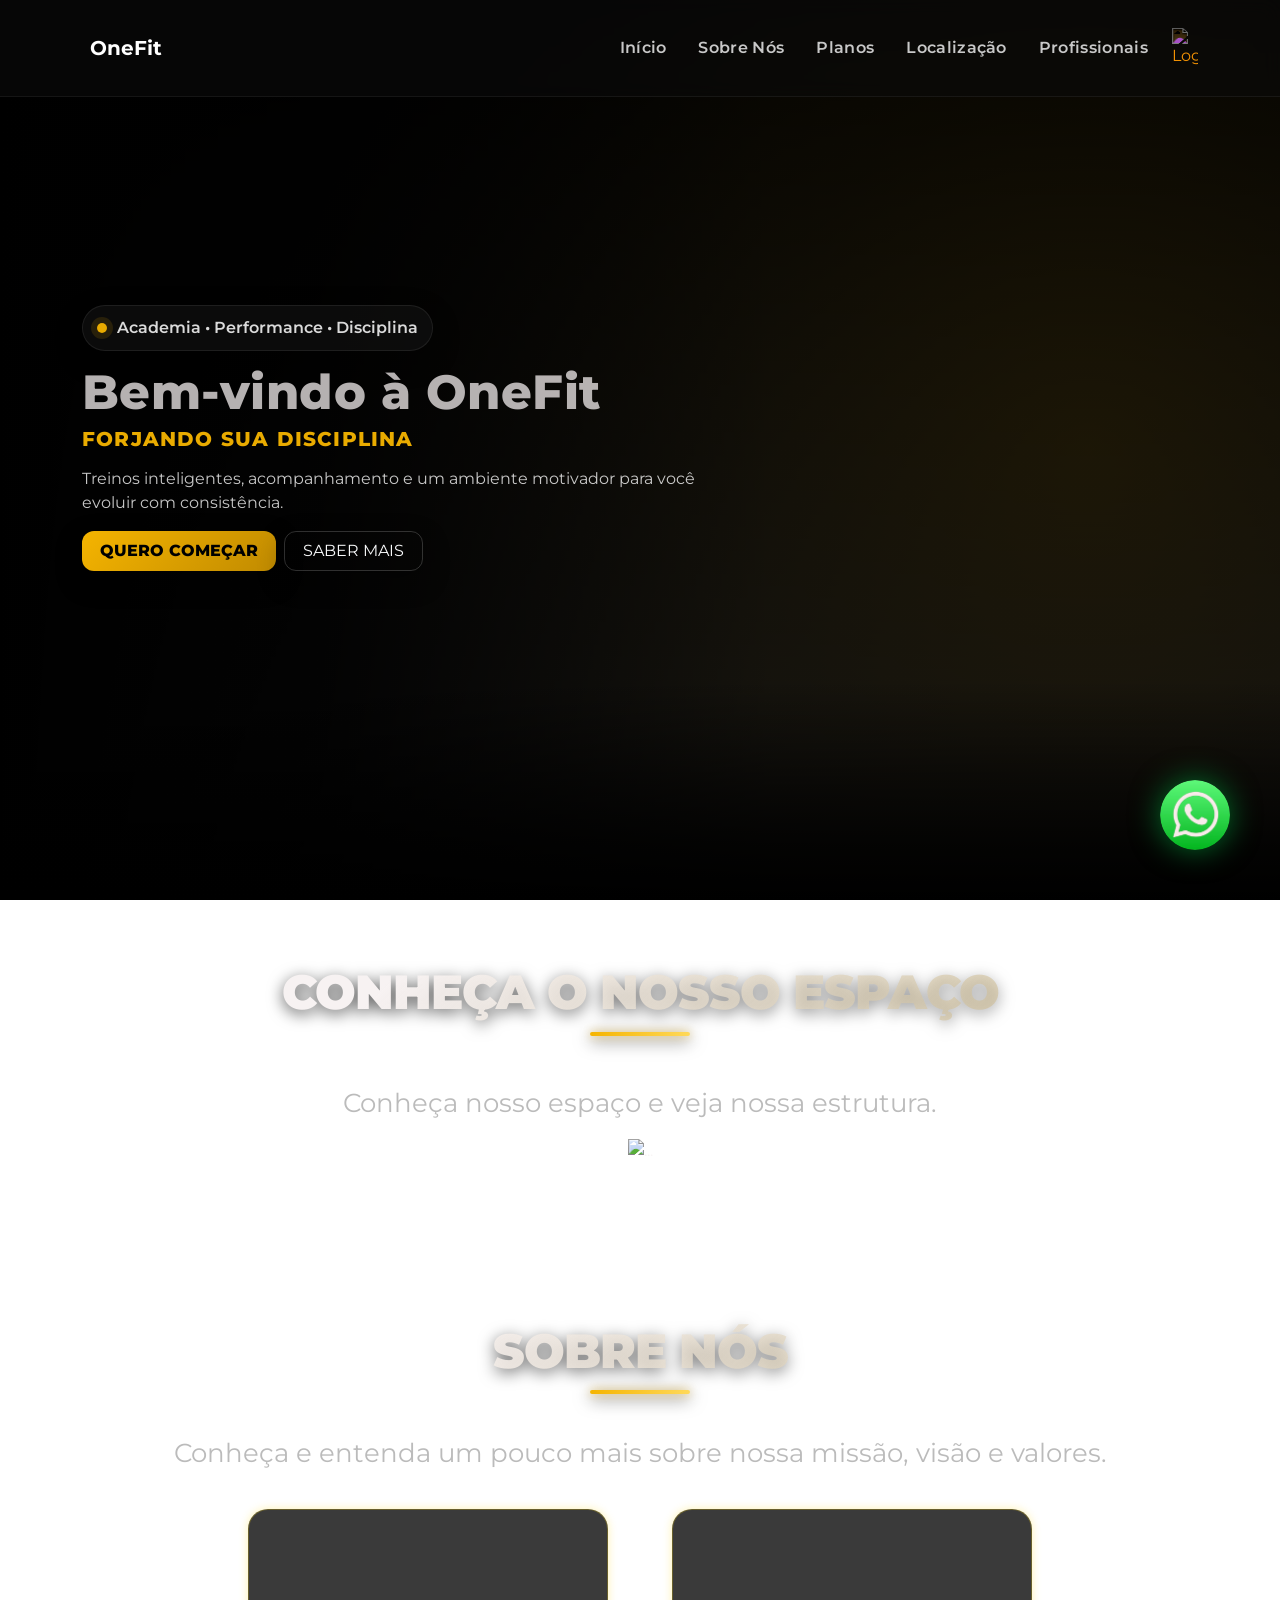
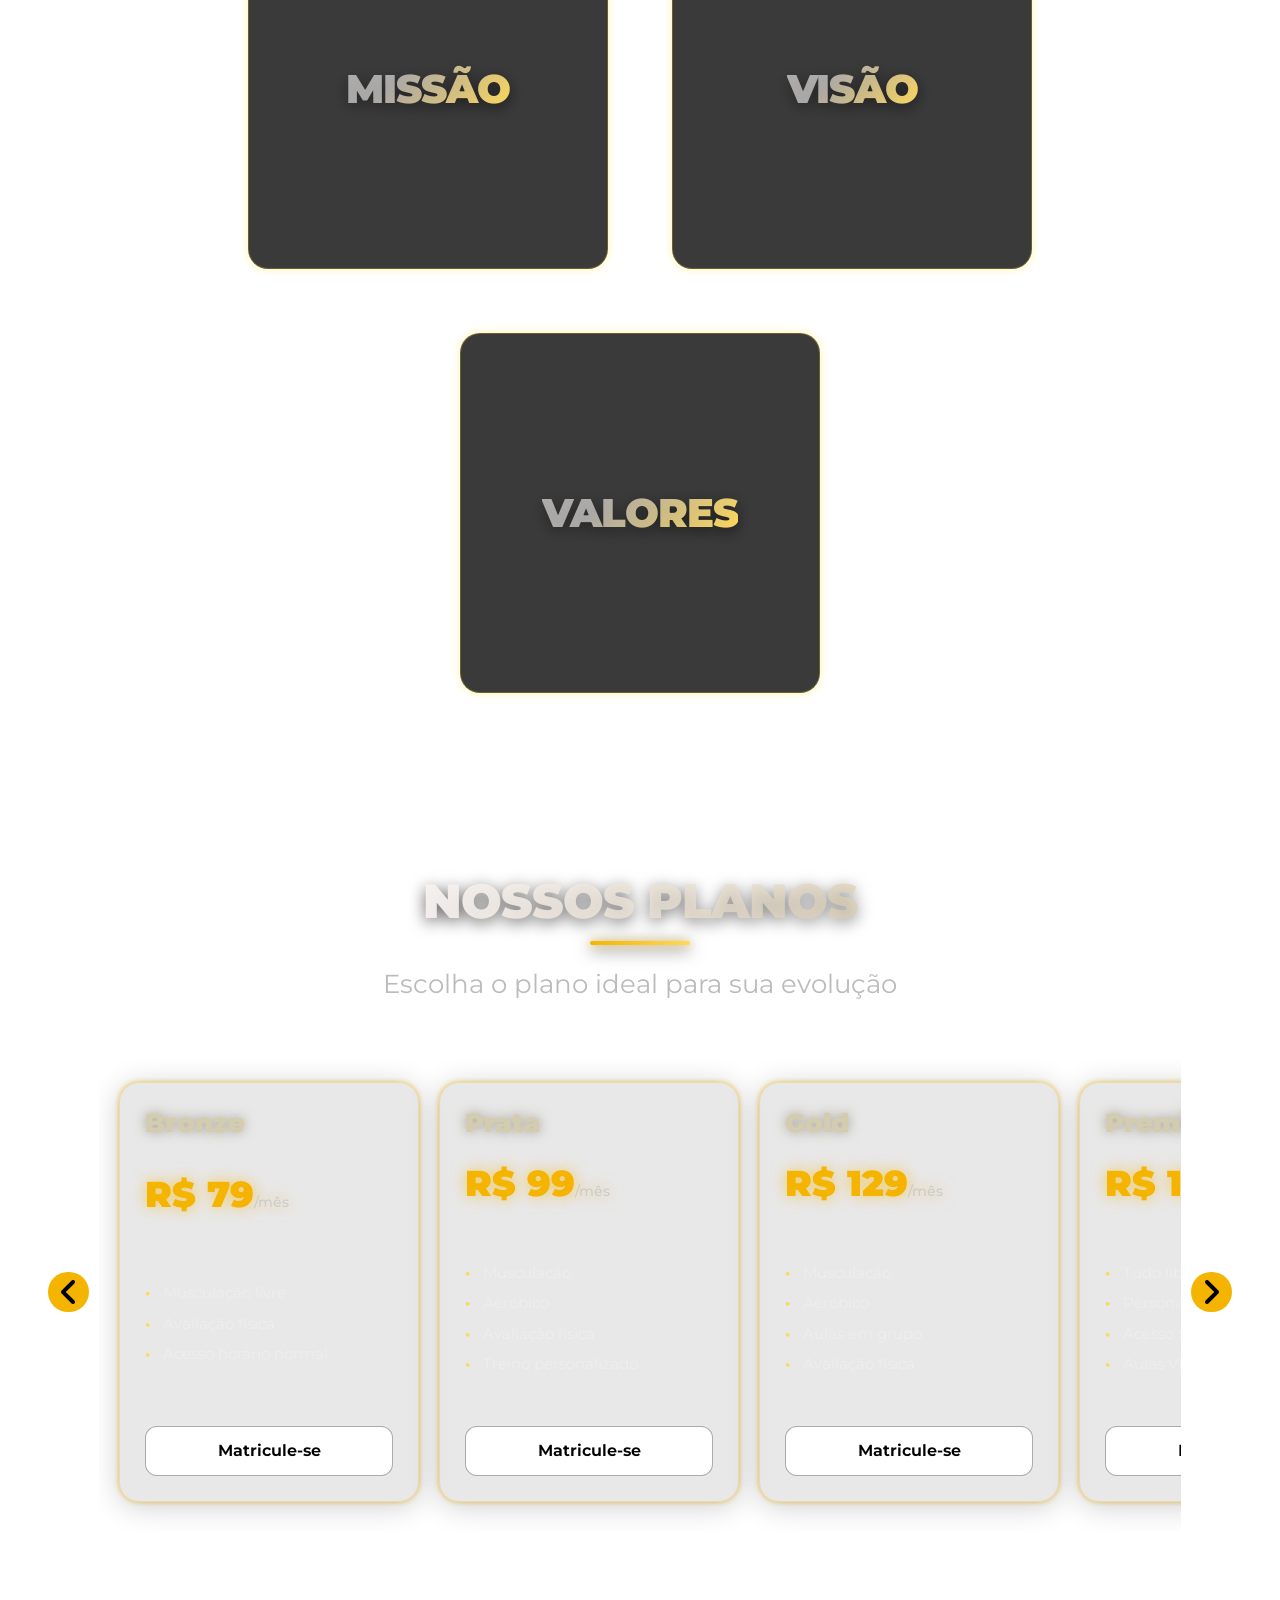
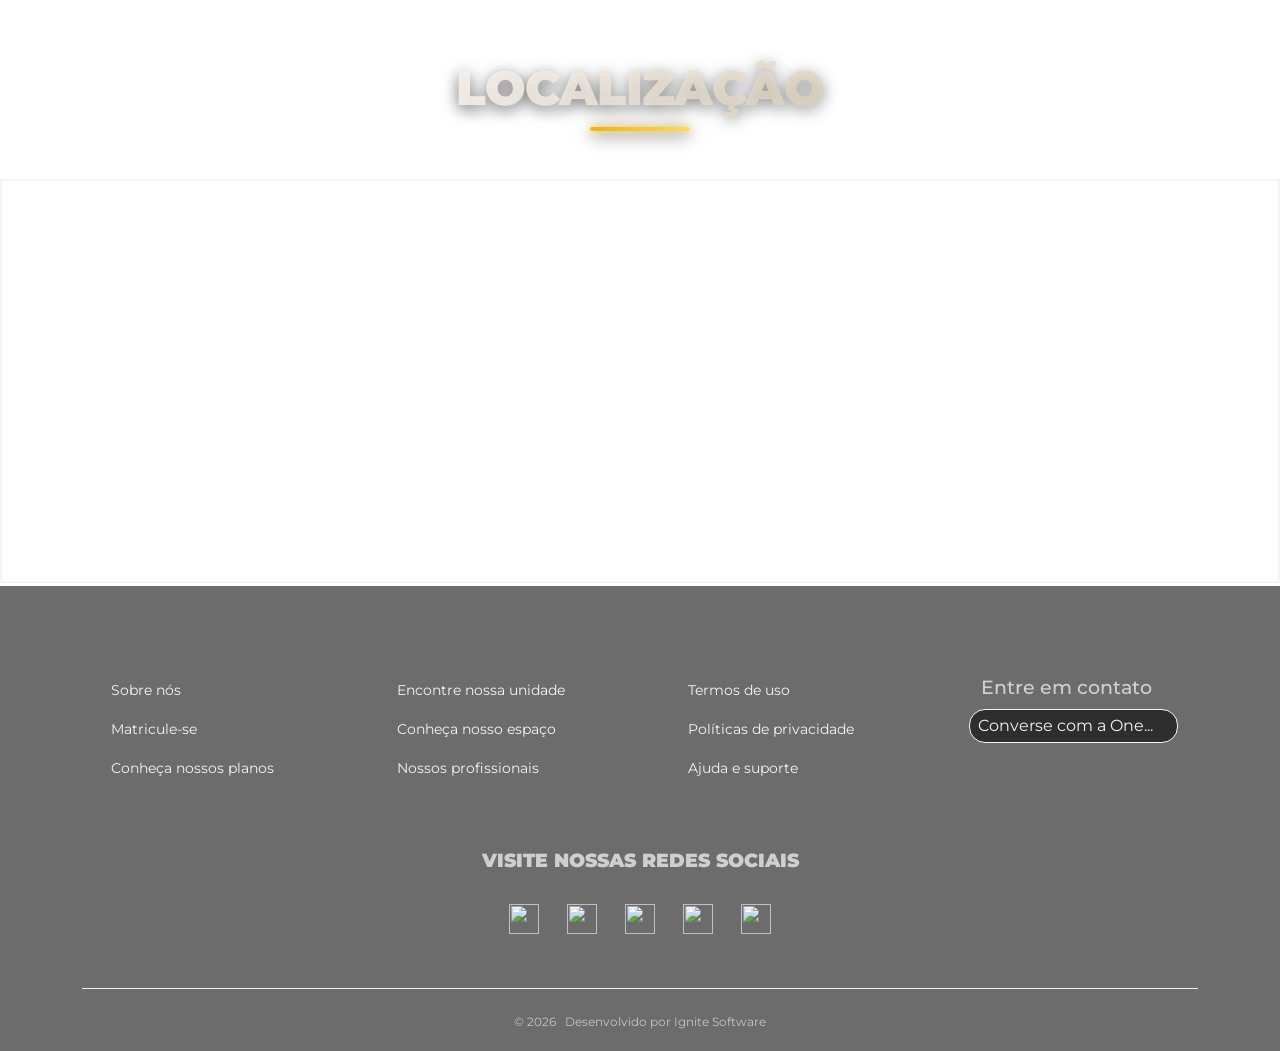
==== commit e0cc0359: "ATUALIZAÇÃO TERMOS DE USO E PRIVACIDADE add link de pdf termos de uso e privacidade" ====
--- a/index.html
+++ b/index.html
@@ -511,14 +511,14 @@
       </div>
 
       <div class="holder-3-rodape d-flex flex-column">
-        <a href=" ">Termos de uso
-
-          <img
-            src="https://cdn.prod.website-files.com/67ec66139f8f56d61a1cd4c9/68a4b3ec867a722470f71653_seta-rodape.svg"
-            loading="lazy" alt="" class="seta-link-footer">
-        </a>
-
-        <a href=" ">Políticas de privacidade
+        <a href="./img/termos_de_uso_onefit.pdf">Termos de uso
+
+          <img
+            src="https://cdn.prod.website-files.com/67ec66139f8f56d61a1cd4c9/68a4b3ec867a722470f71653_seta-rodape.svg"
+            loading="lazy" alt="" class="seta-link-footer">
+        </a>
+
+        <a href="./img/politica_de_privacidade_onefit.pdf">Políticas de privacidade
 
           <img
             src="https://cdn.prod.website-files.com/67ec66139f8f56d61a1cd4c9/68a4b3ec867a722470f71653_seta-rodape.svg"
--- a/css/footer.css
+++ b/css/footer.css
@@ -1,3 +1,6 @@
+
+
+
 /* ========================= FOOTER ========================= */
 
 footer {
@@ -60,7 +63,7 @@
 
 /* holder com o botao do ENTRE EM CONTATO */
 .holder-4-rodape h2 {
-  font-size: 1.2rem;
+  font-size: 1.2rem !important;
   font-weight: 510 !important;
   margin: 0 0 0 12px !important;
   padding: 0 !important;
@@ -167,6 +170,7 @@
 
 .text-size-tiny {
   font-size: .75rem;
+  color: #f7f2f2a2 !important;
 }
 
 
@@ -176,7 +180,7 @@
     flex-direction: column;
     align-items: center;
     justify-content: center;
-    padding: 80px 20px 30px;
+    padding: 50px 20px 30px;
     gap: 2rem;
     text-align: center;
   }
